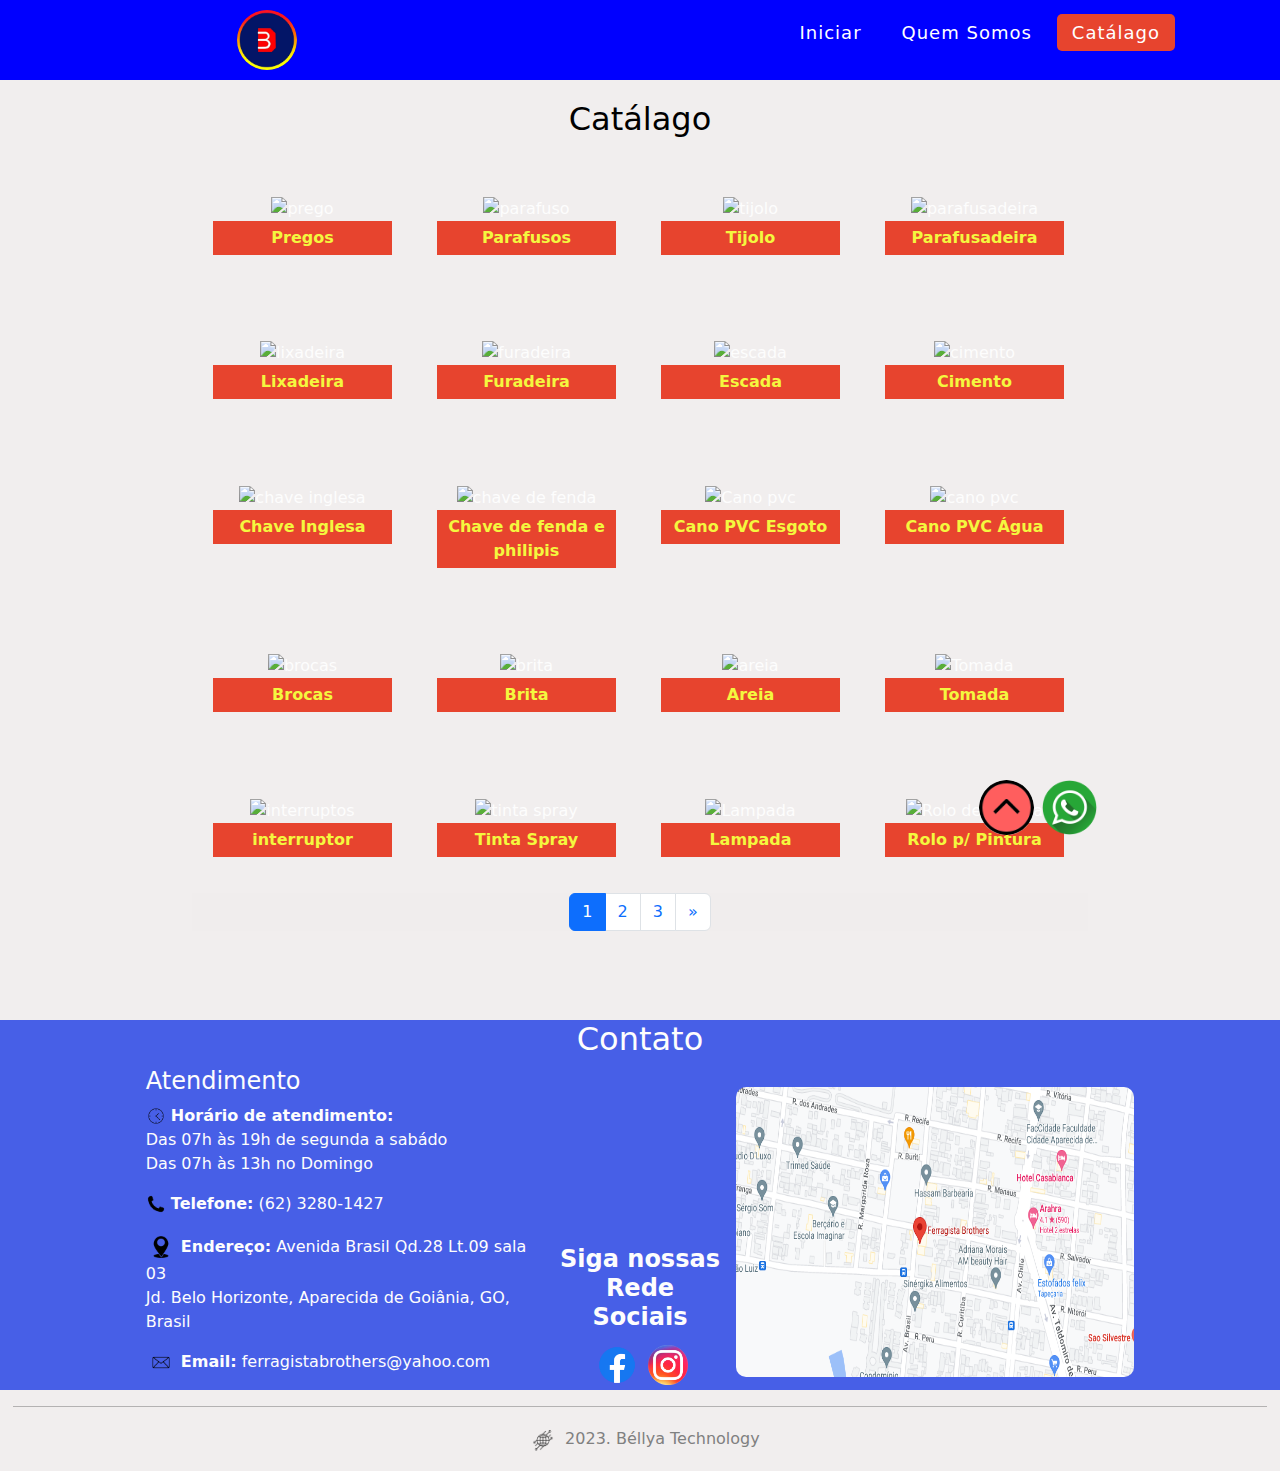
==== catalago.html @ a5f3ad1f "Add files via upload" ====
<!DOCTYPE html>
<html lang="pt-br">
<head>
    <meta charset="UTF-8">
    <meta http-equiv="X-UA-Compatible" content="IE=edge">
    <meta name="viewport" content="width=device-width, initial-scale=1.0">
    <title>Catálago</title>
    <link rel="stylesheet" href="style.css">
    <link rel="stylesheet" href="BarraNavegacao.css" >
    <link href="Bootstrap.css" rel="stylesheet" >
    <script src="Bootstrap.js"></script>
        
</head>
<!--imagem logo inicial e inicio do menu-->
<nav class="fixed-top">
  <div class="Logo"><a href="index.html"><img src="logo1.jpg" alt="logomarca" style = "width:60px; height:60px; border-radius:180%;"></a></div>
    <div class="menu-btn">
      <i onclick="menuShow()"><img src="barras.png" width="40px" height="40px"></i> <!--detalhe do botão menu em formato sanduiche-->
  </div>

  <ul>
      <li> <a href="index.html" >Iniciar</a></li>
      <li> <a href="QuemSomos.html" >Quem Somos</a></li>
      <li> <a href="catalago.html" class="active" >Catálago</a></li>
      
  </ul>
</nav>
<!--fim do menu-->
<body class="body">
    <h2 style="color: black;">Catálago</h2>

   <section class="produtos" >
    <section class="produto">
      <img src="imgcatalago/prego.jpeg" alt="prego" width="100%">
      <p>Pregos</p>
    </section>
    <section class="produto">
      <img src="imgcatalago/tipos-de-parafusos.jpg" alt="parafuso" width="100%" >
      <p>Parafusos</p>
    </section>
    <section class="produto">
      <img src="imgcatalago/tijolo.jpg" alt="tijolo" width="100%">
      <p>Tijolo</p>
    </section>
    <section class="produto">
      <img src="imgcatalago/parafusadeira.jpg" alt="parafusadeira" width="100%">
      <p>Parafusadeira</p>
    </section>
    <section class="produto">
      <img src="imgcatalago/lixadeira.jpg" alt="lixadeira" width="100%">
      <p>Lixadeira</p>
    </section>
    <section class="produto">
      <img src="imgcatalago/furadeira.jpg" alt="furadeira" width="100%">
      <p>Furadeira</p>
    </section>
    <section class="produto">
      <img src="imgcatalago/escada.jpg" alt="escada" width="100%">
      <p>Escada</p>
    </section>
    <section class="produto">
      <img src="imgcatalago/cimento.jpg" alt="cimento" width="100%">
      <p>Cimento</p>
    </section>
    <section class="produto">
      <img src="imgcatalago/chave ingles.jpg" alt="chave inglesa" width="100%">
      <p>Chave Inglesa</p>
    </section>
    <section class="produto">
      <img src="imgcatalago/chave fenda e philipis.jpg" alt="chave de fenda" width="100%">
      <p>Chave de fenda e philipis</p>
    </section>
    <section class="produto">
      <img src="imgcatalago/cano pvc esgoto.jpg" alt="Cano pvc" width="100%">
      <p>Cano PVC Esgoto</p>
    </section>
    <section class="produto">
      <img src="imgcatalago/cano pvc agua.jpg" alt="cano pvc" width="100%">
      <p>Cano PVC Água</p>
    </section>
    <section class="produto">
      <img src="imgcatalago/brocas.jpg" alt="brocas" width="100%">
      <p>Brocas</p>
    </section>
    <section class="produto">
      <img src="imgcatalago/brita.jpg" alt="brita" width="100%">
      <p>Brita</p>
    </section>
    <section class="produto">
      <img src="imgcatalago/areia.jpg" alt="areia" width="100%">
      <p>Areia</p>
    </section>
    <section class="produto">
      <img src="imgcatalago/tomada.jpg" alt="Tomada" width="100%">
      <p>Tomada</p>
    </section>
    <section class="produto">
      <img src="imgcatalago/interruptor.jpg" alt="interruptos" width="100%" >
      <p>interruptor</p>
    </section>
    <section class="produto">
      <img src="imgcatalago/tinta spray.jpg" alt="tinta spray" width="100%">
      <p>Tinta Spray</p>
    </section>
    <section class="produto">
      <img src="imgcatalago/lampada.jpg" alt="Lampada" width="100%">
      <p>Lampada</p>
    </section>
    <section class="produto">
      <img src="imgcatalago/rolo de pintar.jpg" alt="Rolo de Pintura" width="100%">
      <p>Rolo p/ Pintura</p>
    </section>
  </section>
    
   <!--inicio da paginação--> 
    <div class="pagina" aria-label="Page navigation example">
      <ul class="pagination">
        
        <li class="page-item active"><a class="page-link" href="#">1</a></li>
        <li class="page-item"><a class="page-link" href="catalago2.html">2</a></li>
        <li class="page-item"><a class="page-link" href="catalago3.html">3</a></li>
        <li class="page-item">
          <a class="page-link" href="catalago2.html" aria-label="Next">
            <span aria-hidden="true">&raquo;</span>
            <span class="sr-only">Next</span>
          </a>
        </li>
      </ul>
    </div>
  </section>
<!--fim da paginação-->

                <!--inicio da caixa de contato-->   
                <div class="contato row estilo">
                  <div id="contato">
                      <h2>Contato</h2>
                  </div>
                  <div class="col-sm-4 col-md-5" style="font-size:100%">
                      <h4 style="text-align:left">Atendimento</h4>
                      <p style="text-align:left" ><img src="relogio.png" alt="" width="20px"> <b>Horário de atendimento:</b> <br> Das 07h às 19h de segunda a sabádo <br>Das 07h às 13h no Domingo </p>
                      <p style="text-align:left" ><img src="telefone.png" alt="" width="20px"> <b>Telefone:</b> (62) 3280-1427</p>
                      <p style="text-align:left" ><img src="localização.png" alt="" width="30px"> <b>Endereço:</b> Avenida Brasil Qd.28 Lt.09 sala 03 <br> Jd. Belo Horizonte, Aparecida de Goiânia, GO, Brasil</p>
                      <p style="text-align:left"><img src="carta.png" alt="" width="30px"> <b>Email:</b> ferragistabrothers@yahoo.com</p>
                  </div>
                    <!--inicio da caixa de rede social e imagem e link-->
                  <div style="align-self:flex-end; padding:0%" class="col-sm-2 col-md-2 ">  
                    <h4><b>Siga nossas Rede Sociais</b></h4>
                    <a href="https://www.facebook.com/profile.php?id=100063855491737&sk=about" target="_blank" rel="external"><img src="facebook.png" alt="facebook" style="width: 50px; height:50px"></a>
                    <a href="https://www.instagram.com/ferragistabrothers/" target="_blank" rel="external"><img src="instagram.png" alt="instagram" style="width: 40px; height:40px"></a>
                  </div>
                  <!--imagem  e link de rede social e fim da caixa de rede social-->
                  <div class="col-sm-6 col-md-5" >
                      <a href="https://www.google.com/maps/place/Ferragista+Brothers/@-16.8269873,-49.252229,17z/data=!3m1!4b1!4m5!3m4!1s0x935efdcfebc85a31:0x5bd6cda7e1b8d98a!8m2!3d-16.8269796!4d-49.2501043"
                      target="_blank" rel="external"><img src="localizaçãoloja.PNG" alt="localização" style="width:100%; height:90%; margin-top:5%; margin-bottom:5%; border-radius:10px"></a>  
                  </div>
              </div>
              <!--fim da caixa de contato-->
</body>

<!--botão voltar ao topo-->
<div>
  <a class="rodape" href="#">
    <img src="seta.png" alt="imagemvoltaaotopo" style="width: 55px; height:55px; border-radius: 50%; margin-left:-210%; margin-bottom:50%">
  </a>
</div>
<!--fim do botão voltar ao topo-->

<!--inicio botão whatsapp-->
<div>
  <a class="rodapezap" href="https://wa.me/message/LYAJ6RC6ULORG1" target="_blank" rel="external">
    <img src="whatsapp.png" alt="whatsapp" style="width: 55px; height:55px; border-radius: 50%;">
  </a>
</div>
<!--fim do botão whatsapp-->

<!--início do rodape da marca-->
<hr style="color:black; margin-right:-20%; margin-left:-20%;"> 
<div style="color:gray;">
  <p> <img src="logobellya.png" alt="" width="5%" height="5%">2023.  Béllya Technology</p>
</div>
<!--fim do radape da marca-->

<script src="javascript.js"></script>
</html>
---- style.css ----
@charset "UTF-8";
*{
    margin: 0;
    padding: 0;
    box-sizing: border-box;
}

html{
    scroll-behavior: smooth;
}
.body{
    background:rgba(240, 237, 237, 0.925);
    margin-top:100px;
    margin-left:15%;
    margin-right:15%;
    text-align:center;
    color: rgb(253, 253, 253);
            
}
.contato{
    margin-top: 10% !important;
    margin-left: -21.5% !important;
    margin-right: -21.5% !important;
    padding-left: 15% !important;
    padding-right: 15% !important;
}

.estilo{ /*identificação da classe div de estilo*/
    background-color:rgb(71, 95, 231); 
    border-radius:0px; /*raio da borda*/
    
}

.rodape {
    position:fixed;
    top: 85%;
    left: 80%;
    z-index: 1;

    width: 60px;
    height: 60px;
    right: 40px;
    margin: 15px;
    text-align:center;
    font-size: 30px;
}

.rodapezap {
    position:fixed;
    top: 85%;
    left: 80%;
    z-index: 1;

    width: 60px;
    height: 60px;
    right: 40px;
    margin: 15px;
    text-align: center;
    font-size: 30px;
}
.fa-whatsapp{

    margin-top: 16px;
 
}

nav{
    display: flex;
    height: 80px;
    width: 100%;
    background-color:blue;
    align-items: center;
    justify-content: space-between;
    padding: 0 100px 0 70px;
    flex-wrap: wrap; 
}

nav .Logo{
    color: white;
    font-size: 15px;
    font-weight: 600;
    margin-left: 15%;

}
nav ul{
    display: flex;
    flex-wrap: wrap;
    list-style: none;
}
nav ul li{
    margin: 0 5px;

}
nav ul li a{
    color: white;
    text-decoration: none; /*tirar o sublinhado*/
    font-size: 18px;
    font-weight: 500;
    padding: 8px 15px;
    border-radius: 5px;
    letter-spacing: 1px;
    transition: all 0.3s ease;
}
nav ul li a.active,
nav ul li a:hover{
    background: #e7442e;
}
nav .menu-btn i{
    color: aqua;
    cursor: pointer;
    display: none;
}
@media (max-width: 920px){
    nav .menu-btn i{
        display: block;
    }
    nav ul{
        position: fixed;
        top: 80px;
        left: -100%;
        background-color: rgba(5, 5, 5, 0.863);
        height: 100vh;
        display: block;
        transition: all 0.3s ease;
    }
    nav ul.open{
        left: 0;
    }
    nav ul li{
        font-size: 23px;
        text-align: left;
    }
    nav ul li a.active,
    nav ul li a:hover{
        background: none;
        color: #e7442e;
    }

    nav .Logo{
        
        margin-left: -20%;
    }
    .body{
    margin-left: 0%;
    margin-right: 0%;
    }

    .estilo{ /*identificação da classe div de estilo*/
        background-color:rgb(70, 94, 231); 
        border-radius:0px; /*raio da borda*/
        height: 100%;
        right: 100%;
        
                              
    }

    .valores{
        flex-wrap: wrap;
        width: 100%;
    }
   
    
    .produto{
        width: 40% !important; 
    }
    
    .departamento{
        flex-wrap:wrap;
                  
    }
    

    .pagina{
    background: rgba(240, 237, 237, 0.925);
    justify-content: center !important;
     
    }
   
    .contato{
        margin-top: 0%;
        margin-left: 0%;
        margin-right: 0%;
        padding-left: 20% !important;
        padding-right: 20% !important;
    }
    .logo{
        width: 90% !important;
    }

}

h1{ 
    color: rgb(254, 219, 67);
    text-align: center;
    
}


.produtos{
    display: flex; /*fica lado a lado*/
    flex-wrap:wrap;  /*envolver em outras linhas*/ 
    justify-content: space-around; /*distribuido ao redor */
    
    
}

.produto p{
    background-color: #e7442e;
    color: rgb(244, 247, 63);
    padding: 5px;
    font-weight: bold; /*letra em negrito*/
    
}

.produto{
    
    margin-bottom: 20px; /*margin inferior*/
    margin-right: 3px;
    margin-top: 50px;
    cursor: pointer; /*mudar o curso do mouse para uma mãozinha*/
    height: 20%;
    width: 20%;
}

.pagina{
    background: rgba(240, 237, 237, 0.925);
    justify-content: center !important;
 
}
.pagination{
    justify-content: center;
}

p{
    text-align: center;
    margin-top: 50px;

}
---- BarraNavegacao.css ----
/*!
 *  Font Awesome 4.6.3 by @davegandy - http://fontawesome.io - @fontawesome
 *  License - http://fontawesome.io/license (Font: SIL OFL 1.1, CSS: MIT License)
 */@font-face{font-family:'FontAwesome';src:url('../fonts/fontawesome-webfont.eot?v=4.6.3');src:url('../fonts/fontawesome-webfont.eot?#iefix&v=4.6.3') format('embedded-opentype'),url('../fonts/fontawesome-webfont.woff2?v=4.6.3') format('woff2'),url('../fonts/fontawesome-webfont.woff?v=4.6.3') format('woff'),url('../fonts/fontawesome-webfont.ttf?v=4.6.3') format('truetype'),url('../fonts/fontawesome-webfont.svg?v=4.6.3#fontawesomeregular') format('svg');font-weight:normal;font-style:normal}.fa{display:inline-block;font:normal normal normal 14px/1 FontAwesome;font-size:inherit;text-rendering:auto;-webkit-font-smoothing:antialiased;-moz-osx-font-smoothing:grayscale}.fa-lg{font-size:1.33333333em;line-height:.75em;vertical-align:-15%}.fa-2x{font-size:2em}.fa-3x{font-size:3em}.fa-4x{font-size:4em}.fa-5x{font-size:5em}.fa-fw{width:1.28571429em;text-align:center}.fa-ul{padding-left:0;margin-left:2.14285714em;list-style-type:none}.fa-ul>li{position:relative}.fa-li{position:absolute;left:-2.14285714em;width:2.14285714em;top:.14285714em;text-align:center}.fa-li.fa-lg{left:-1.85714286em}.fa-border{padding:.2em .25em .15em;border:solid .08em #eee;border-radius:.1em}.fa-pull-left{float:left}.fa-pull-right{float:right}.fa.fa-pull-left{margin-right:.3em}.fa.fa-pull-right{margin-left:.3em}.pull-right{float:right}.pull-left{float:left}.fa.pull-left{margin-right:.3em}.fa.pull-right{margin-left:.3em}.fa-spin{-webkit-animation:fa-spin 2s infinite linear;animation:fa-spin 2s infinite linear}.fa-pulse{-webkit-animation:fa-spin 1s infinite steps(8);animation:fa-spin 1s infinite steps(8)}@-webkit-keyframes fa-spin{0%{-webkit-transform:rotate(0deg);transform:rotate(0deg)}100%{-webkit-transform:rotate(359deg);transform:rotate(359deg)}}@keyframes fa-spin{0%{-webkit-transform:rotate(0deg);transform:rotate(0deg)}100%{-webkit-transform:rotate(359deg);transform:rotate(359deg)}}.fa-rotate-90{-ms-filter:"progid:DXImageTransform.Microsoft.BasicImage(rotation=1)";-webkit-transform:rotate(90deg);-ms-transform:rotate(90deg);transform:rotate(90deg)}.fa-rotate-180{-ms-filter:"progid:DXImageTransform.Microsoft.BasicImage(rotation=2)";-webkit-transform:rotate(180deg);-ms-transform:rotate(180deg);transform:rotate(180deg)}.fa-rotate-270{-ms-filter:"progid:DXImageTransform.Microsoft.BasicImage(rotation=3)";-webkit-transform:rotate(270deg);-ms-transform:rotate(270deg);transform:rotate(270deg)}.fa-flip-horizontal{-ms-filter:"progid:DXImageTransform.Microsoft.BasicImage(rotation=0, mirror=1)";-webkit-transform:scale(-1, 1);-ms-transform:scale(-1, 1);transform:scale(-1, 1)}.fa-flip-vertical{-ms-filter:"progid:DXImageTransform.Microsoft.BasicImage(rotation=2, mirror=1)";-webkit-transform:scale(1, -1);-ms-transform:scale(1, -1);transform:scale(1, -1)}:root .fa-rotate-90,:root .fa-rotate-180,:root .fa-rotate-270,:root .fa-flip-horizontal,:root .fa-flip-vertical{filter:none}.fa-stack{position:relative;display:inline-block;width:2em;height:2em;line-height:2em;vertical-align:middle}.fa-stack-1x,.fa-stack-2x{position:absolute;left:0;width:100%;text-align:center}.fa-stack-1x{line-height:inherit}.fa-stack-2x{font-size:2em}.fa-inverse{color:#fff}.fa-glass:before{content:"\f000"}.fa-music:before{content:"\f001"}.fa-search:before{content:"\f002"}.fa-envelope-o:before{content:"\f003"}.fa-heart:before{content:"\f004"}.fa-star:before{content:"\f005"}.fa-star-o:before{content:"\f006"}.fa-user:before{content:"\f007"}.fa-film:before{content:"\f008"}.fa-th-large:before{content:"\f009"}.fa-th:before{content:"\f00a"}.fa-th-list:before{content:"\f00b"}.fa-check:before{content:"\f00c"}.fa-remove:before,.fa-close:before,.fa-times:before{content:"\f00d"}.fa-search-plus:before{content:"\f00e"}.fa-search-minus:before{content:"\f010"}.fa-power-off:before{content:"\f011"}.fa-signal:before{content:"\f012"}.fa-gear:before,.fa-cog:before{content:"\f013"}.fa-trash-o:before{content:"\f014"}.fa-home:before{content:"\f015"}.fa-file-o:before{content:"\f016"}.fa-clock-o:before{content:"\f017"}.fa-road:before{content:"\f018"}.fa-download:before{content:"\f019"}.fa-arrow-circle-o-down:before{content:"\f01a"}.fa-arrow-circle-o-up:before{content:"\f01b"}.fa-inbox:before{content:"\f01c"}.fa-play-circle-o:before{content:"\f01d"}.fa-rotate-right:before,.fa-repeat:before{content:"\f01e"}.fa-refresh:before{content:"\f021"}.fa-list-alt:before{content:"\f022"}.fa-lock:before{content:"\f023"}.fa-flag:before{content:"\f024"}.fa-headphones:before{content:"\f025"}.fa-volume-off:before{content:"\f026"}.fa-volume-down:before{content:"\f027"}.fa-volume-up:before{content:"\f028"}.fa-qrcode:before{content:"\f029"}.fa-barcode:before{content:"\f02a"}.fa-tag:before{content:"\f02b"}.fa-tags:before{content:"\f02c"}.fa-book:before{content:"\f02d"}.fa-bookmark:before{content:"\f02e"}.fa-print:before{content:"\f02f"}.fa-camera:before{content:"\f030"}.fa-font:before{content:"\f031"}.fa-bold:before{content:"\f032"}.fa-italic:before{content:"\f033"}.fa-text-height:before{content:"\f034"}.fa-text-width:before{content:"\f035"}.fa-align-left:before{content:"\f036"}.fa-align-center:before{content:"\f037"}.fa-align-right:before{content:"\f038"}.fa-align-justify:before{content:"\f039"}.fa-list:before{content:"\f03a"}.fa-dedent:before,.fa-outdent:before{content:"\f03b"}.fa-indent:before{content:"\f03c"}.fa-video-camera:before{content:"\f03d"}.fa-photo:before,.fa-image:before,.fa-picture-o:before{content:"\f03e"}.fa-pencil:before{content:"\f040"}.fa-map-marker:before{content:"\f041"}.fa-adjust:before{content:"\f042"}.fa-tint:before{content:"\f043"}.fa-edit:before,.fa-pencil-square-o:before{content:"\f044"}.fa-share-square-o:before{content:"\f045"}.fa-check-square-o:before{content:"\f046"}.fa-arrows:before{content:"\f047"}.fa-step-backward:before{content:"\f048"}.fa-fast-backward:before{content:"\f049"}.fa-backward:before{content:"\f04a"}.fa-play:before{content:"\f04b"}.fa-pause:before{content:"\f04c"}.fa-stop:before{content:"\f04d"}.fa-forward:before{content:"\f04e"}.fa-fast-forward:before{content:"\f050"}.fa-step-forward:before{content:"\f051"}.fa-eject:before{content:"\f052"}.fa-chevron-left:before{content:"\f053"}.fa-chevron-right:before{content:"\f054"}.fa-plus-circle:before{content:"\f055"}.fa-minus-circle:before{content:"\f056"}.fa-times-circle:before{content:"\f057"}.fa-check-circle:before{content:"\f058"}.fa-question-circle:before{content:"\f059"}.fa-info-circle:before{content:"\f05a"}.fa-crosshairs:before{content:"\f05b"}.fa-times-circle-o:before{content:"\f05c"}.fa-check-circle-o:before{content:"\f05d"}.fa-ban:before{content:"\f05e"}.fa-arrow-left:before{content:"\f060"}.fa-arrow-right:before{content:"\f061"}.fa-arrow-up:before{content:"\f062"}.fa-arrow-down:before{content:"\f063"}.fa-mail-forward:before,.fa-share:before{content:"\f064"}.fa-expand:before{content:"\f065"}.fa-compress:before{content:"\f066"}.fa-plus:before{content:"\f067"}.fa-minus:before{content:"\f068"}.fa-asterisk:before{content:"\f069"}.fa-exclamation-circle:before{content:"\f06a"}.fa-gift:before{content:"\f06b"}.fa-leaf:before{content:"\f06c"}.fa-fire:before{content:"\f06d"}.fa-eye:before{content:"\f06e"}.fa-eye-slash:before{content:"\f070"}.fa-warning:before,.fa-exclamation-triangle:before{content:"\f071"}.fa-plane:before{content:"\f072"}.fa-calendar:before{content:"\f073"}.fa-random:before{content:"\f074"}.fa-comment:before{content:"\f075"}.fa-magnet:before{content:"\f076"}.fa-chevron-up:before{content:"\f077"}.fa-chevron-down:before{content:"\f078"}.fa-retweet:before{content:"\f079"}.fa-shopping-cart:before{content:"\f07a"}.fa-folder:before{content:"\f07b"}.fa-folder-open:before{content:"\f07c"}.fa-arrows-v:before{content:"\f07d"}.fa-arrows-h:before{content:"\f07e"}.fa-bar-chart-o:before,.fa-bar-chart:before{content:"\f080"}.fa-twitter-square:before{content:"\f081"}.fa-facebook-square:before{content:"\f082"}.fa-camera-retro:before{content:"\f083"}.fa-key:before{content:"\f084"}.fa-gears:before,.fa-cogs:before{content:"\f085"}.fa-comments:before{content:"\f086"}.fa-thumbs-o-up:before{content:"\f087"}.fa-thumbs-o-down:before{content:"\f088"}.fa-star-half:before{content:"\f089"}.fa-heart-o:before{content:"\f08a"}.fa-sign-out:before{content:"\f08b"}.fa-linkedin-square:before{content:"\f08c"}.fa-thumb-tack:before{content:"\f08d"}.fa-external-link:before{content:"\f08e"}.fa-sign-in:before{content:"\f090"}.fa-trophy:before{content:"\f091"}.fa-github-square:before{content:"\f092"}.fa-upload:before{content:"\f093"}.fa-lemon-o:before{content:"\f094"}.fa-phone:before{content:"\f095"}.fa-square-o:before{content:"\f096"}.fa-bookmark-o:before{content:"\f097"}.fa-phone-square:before{content:"\f098"}.fa-twitter:before{content:"\f099"}.fa-facebook-f:before,.fa-facebook:before{content:"\f09a"}.fa-github:before{content:"\f09b"}.fa-unlock:before{content:"\f09c"}.fa-credit-card:before{content:"\f09d"}.fa-feed:before,.fa-rss:before{content:"\f09e"}.fa-hdd-o:before{content:"\f0a0"}.fa-bullhorn:before{content:"\f0a1"}.fa-bell:before{content:"\f0f3"}.fa-certificate:before{content:"\f0a3"}.fa-hand-o-right:before{content:"\f0a4"}.fa-hand-o-left:before{content:"\f0a5"}.fa-hand-o-up:before{content:"\f0a6"}.fa-hand-o-down:before{content:"\f0a7"}.fa-arrow-circle-left:before{content:"\f0a8"}.fa-arrow-circle-right:before{content:"\f0a9"}.fa-arrow-circle-up:before{content:"\f0aa"}.fa-arrow-circle-down:before{content:"\f0ab"}.fa-globe:before{content:"\f0ac"}.fa-wrench:before{content:"\f0ad"}.fa-tasks:before{content:"\f0ae"}.fa-filter:before{content:"\f0b0"}.fa-briefcase:before{content:"\f0b1"}.fa-arrows-alt:before{content:"\f0b2"}.fa-group:before,.fa-users:before{content:"\f0c0"}.fa-chain:before,.fa-link:before{content:"\f0c1"}.fa-cloud:before{content:"\f0c2"}.fa-flask:before{content:"\f0c3"}.fa-cut:before,.fa-scissors:before{content:"\f0c4"}.fa-copy:before,.fa-files-o:before{content:"\f0c5"}.fa-paperclip:before{content:"\f0c6"}.fa-save:before,.fa-floppy-o:before{content:"\f0c7"}.fa-square:before{content:"\f0c8"}.fa-navicon:before,.fa-reorder:before,.fa-bars:before{content:"\f0c9"}.fa-list-ul:before{content:"\f0ca"}.fa-list-ol:before{content:"\f0cb"}.fa-strikethrough:before{content:"\f0cc"}.fa-underline:before{content:"\f0cd"}.fa-table:before{content:"\f0ce"}.fa-magic:before{content:"\f0d0"}.fa-truck:before{content:"\f0d1"}.fa-pinterest:before{content:"\f0d2"}.fa-pinterest-square:before{content:"\f0d3"}.fa-google-plus-square:before{content:"\f0d4"}.fa-google-plus:before{content:"\f0d5"}.fa-money:before{content:"\f0d6"}.fa-caret-down:before{content:"\f0d7"}.fa-caret-up:before{content:"\f0d8"}.fa-caret-left:before{content:"\f0d9"}.fa-caret-right:before{content:"\f0da"}.fa-columns:before{content:"\f0db"}.fa-unsorted:before,.fa-sort:before{content:"\f0dc"}.fa-sort-down:before,.fa-sort-desc:before{content:"\f0dd"}.fa-sort-up:before,.fa-sort-asc:before{content:"\f0de"}.fa-envelope:before{content:"\f0e0"}.fa-linkedin:before{content:"\f0e1"}.fa-rotate-left:before,.fa-undo:before{content:"\f0e2"}.fa-legal:before,.fa-gavel:before{content:"\f0e3"}.fa-dashboard:before,.fa-tachometer:before{content:"\f0e4"}.fa-comment-o:before{content:"\f0e5"}.fa-comments-o:before{content:"\f0e6"}.fa-flash:before,.fa-bolt:before{content:"\f0e7"}.fa-sitemap:before{content:"\f0e8"}.fa-umbrella:before{content:"\f0e9"}.fa-paste:before,.fa-clipboard:before{content:"\f0ea"}.fa-lightbulb-o:before{content:"\f0eb"}.fa-exchange:before{content:"\f0ec"}.fa-cloud-download:before{content:"\f0ed"}.fa-cloud-upload:before{content:"\f0ee"}.fa-user-md:before{content:"\f0f0"}.fa-stethoscope:before{content:"\f0f1"}.fa-suitcase:before{content:"\f0f2"}.fa-bell-o:before{content:"\f0a2"}.fa-coffee:before{content:"\f0f4"}.fa-cutlery:before{content:"\f0f5"}.fa-file-text-o:before{content:"\f0f6"}.fa-building-o:before{content:"\f0f7"}.fa-hospital-o:before{content:"\f0f8"}.fa-ambulance:before{content:"\f0f9"}.fa-medkit:before{content:"\f0fa"}.fa-fighter-jet:before{content:"\f0fb"}.fa-beer:before{content:"\f0fc"}.fa-h-square:before{content:"\f0fd"}.fa-plus-square:before{content:"\f0fe"}.fa-angle-double-left:before{content:"\f100"}.fa-angle-double-right:before{content:"\f101"}.fa-angle-double-up:before{content:"\f102"}.fa-angle-double-down:before{content:"\f103"}.fa-angle-left:before{content:"\f104"}.fa-angle-right:before{content:"\f105"}.fa-angle-up:before{content:"\f106"}.fa-angle-down:before{content:"\f107"}.fa-desktop:before{content:"\f108"}.fa-laptop:before{content:"\f109"}.fa-tablet:before{content:"\f10a"}.fa-mobile-phone:before,.fa-mobile:before{content:"\f10b"}.fa-circle-o:before{content:"\f10c"}.fa-quote-left:before{content:"\f10d"}.fa-quote-right:before{content:"\f10e"}.fa-spinner:before{content:"\f110"}.fa-circle:before{content:"\f111"}.fa-mail-reply:before,.fa-reply:before{content:"\f112"}.fa-github-alt:before{content:"\f113"}.fa-folder-o:before{content:"\f114"}.fa-folder-open-o:before{content:"\f115"}.fa-smile-o:before{content:"\f118"}.fa-frown-o:before{content:"\f119"}.fa-meh-o:before{content:"\f11a"}.fa-gamepad:before{content:"\f11b"}.fa-keyboard-o:before{content:"\f11c"}.fa-flag-o:before{content:"\f11d"}.fa-flag-checkered:before{content:"\f11e"}.fa-terminal:before{content:"\f120"}.fa-code:before{content:"\f121"}.fa-mail-reply-all:before,.fa-reply-all:before{content:"\f122"}.fa-star-half-empty:before,.fa-star-half-full:before,.fa-star-half-o:before{content:"\f123"}.fa-location-arrow:before{content:"\f124"}.fa-crop:before{content:"\f125"}.fa-code-fork:before{content:"\f126"}.fa-unlink:before,.fa-chain-broken:before{content:"\f127"}.fa-question:before{content:"\f128"}.fa-info:before{content:"\f129"}.fa-exclamation:before{content:"\f12a"}.fa-superscript:before{content:"\f12b"}.fa-subscript:before{content:"\f12c"}.fa-eraser:before{content:"\f12d"}.fa-puzzle-piece:before{content:"\f12e"}.fa-microphone:before{content:"\f130"}.fa-microphone-slash:before{content:"\f131"}.fa-shield:before{content:"\f132"}.fa-calendar-o:before{content:"\f133"}.fa-fire-extinguisher:before{content:"\f134"}.fa-rocket:before{content:"\f135"}.fa-maxcdn:before{content:"\f136"}.fa-chevron-circle-left:before{content:"\f137"}.fa-chevron-circle-right:before{content:"\f138"}.fa-chevron-circle-up:before{content:"\f139"}.fa-chevron-circle-down:before{content:"\f13a"}.fa-html5:before{content:"\f13b"}.fa-css3:before{content:"\f13c"}.fa-anchor:before{content:"\f13d"}.fa-unlock-alt:before{content:"\f13e"}.fa-bullseye:before{content:"\f140"}.fa-ellipsis-h:before{content:"\f141"}.fa-ellipsis-v:before{content:"\f142"}.fa-rss-square:before{content:"\f143"}.fa-play-circle:before{content:"\f144"}.fa-ticket:before{content:"\f145"}.fa-minus-square:before{content:"\f146"}.fa-minus-square-o:before{content:"\f147"}.fa-level-up:before{content:"\f148"}.fa-level-down:before{content:"\f149"}.fa-check-square:before{content:"\f14a"}.fa-pencil-square:before{content:"\f14b"}.fa-external-link-square:before{content:"\f14c"}.fa-share-square:before{content:"\f14d"}.fa-compass:before{content:"\f14e"}.fa-toggle-down:before,.fa-caret-square-o-down:before{content:"\f150"}.fa-toggle-up:before,.fa-caret-square-o-up:before{content:"\f151"}.fa-toggle-right:before,.fa-caret-square-o-right:before{content:"\f152"}.fa-euro:before,.fa-eur:before{content:"\f153"}.fa-gbp:before{content:"\f154"}.fa-dollar:before,.fa-usd:before{content:"\f155"}.fa-rupee:before,.fa-inr:before{content:"\f156"}.fa-cny:before,.fa-rmb:before,.fa-yen:before,.fa-jpy:before{content:"\f157"}.fa-ruble:before,.fa-rouble:before,.fa-rub:before{content:"\f158"}.fa-won:before,.fa-krw:before{content:"\f159"}.fa-bitcoin:before,.fa-btc:before{content:"\f15a"}.fa-file:before{content:"\f15b"}.fa-file-text:before{content:"\f15c"}.fa-sort-alpha-asc:before{content:"\f15d"}.fa-sort-alpha-desc:before{content:"\f15e"}.fa-sort-amount-asc:before{content:"\f160"}.fa-sort-amount-desc:before{content:"\f161"}.fa-sort-numeric-asc:before{content:"\f162"}.fa-sort-numeric-desc:before{content:"\f163"}.fa-thumbs-up:before{content:"\f164"}.fa-thumbs-down:before{content:"\f165"}.fa-youtube-square:before{content:"\f166"}.fa-youtube:before{content:"\f167"}.fa-xing:before{content:"\f168"}.fa-xing-square:before{content:"\f169"}.fa-youtube-play:before{content:"\f16a"}.fa-dropbox:before{content:"\f16b"}.fa-stack-overflow:before{content:"\f16c"}.fa-instagram:before{content:"\f16d"}.fa-flickr:before{content:"\f16e"}.fa-adn:before{content:"\f170"}.fa-bitbucket:before{content:"\f171"}.fa-bitbucket-square:before{content:"\f172"}.fa-tumblr:before{content:"\f173"}.fa-tumblr-square:before{content:"\f174"}.fa-long-arrow-down:before{content:"\f175"}.fa-long-arrow-up:before{content:"\f176"}.fa-long-arrow-left:before{content:"\f177"}.fa-long-arrow-right:before{content:"\f178"}.fa-apple:before{content:"\f179"}.fa-windows:before{content:"\f17a"}.fa-android:before{content:"\f17b"}.fa-linux:before{content:"\f17c"}.fa-dribbble:before{content:"\f17d"}.fa-skype:before{content:"\f17e"}.fa-foursquare:before{content:"\f180"}.fa-trello:before{content:"\f181"}.fa-female:before{content:"\f182"}.fa-male:before{content:"\f183"}.fa-gittip:before,.fa-gratipay:before{content:"\f184"}.fa-sun-o:before{content:"\f185"}.fa-moon-o:before{content:"\f186"}.fa-archive:before{content:"\f187"}.fa-bug:before{content:"\f188"}.fa-vk:before{content:"\f189"}.fa-weibo:before{content:"\f18a"}.fa-renren:before{content:"\f18b"}.fa-pagelines:before{content:"\f18c"}.fa-stack-exchange:before{content:"\f18d"}.fa-arrow-circle-o-right:before{content:"\f18e"}.fa-arrow-circle-o-left:before{content:"\f190"}.fa-toggle-left:before,.fa-caret-square-o-left:before{content:"\f191"}.fa-dot-circle-o:before{content:"\f192"}.fa-wheelchair:before{content:"\f193"}.fa-vimeo-square:before{content:"\f194"}.fa-turkish-lira:before,.fa-try:before{content:"\f195"}.fa-plus-square-o:before{content:"\f196"}.fa-space-shuttle:before{content:"\f197"}.fa-slack:before{content:"\f198"}.fa-envelope-square:before{content:"\f199"}.fa-wordpress:before{content:"\f19a"}.fa-openid:before{content:"\f19b"}.fa-institution:before,.fa-bank:before,.fa-university:before{content:"\f19c"}.fa-mortar-board:before,.fa-graduation-cap:before{content:"\f19d"}.fa-yahoo:before{content:"\f19e"}.fa-google:before{content:"\f1a0"}.fa-reddit:before{content:"\f1a1"}.fa-reddit-square:before{content:"\f1a2"}.fa-stumbleupon-circle:before{content:"\f1a3"}.fa-stumbleupon:before{content:"\f1a4"}.fa-delicious:before{content:"\f1a5"}.fa-digg:before{content:"\f1a6"}.fa-pied-piper-pp:before{content:"\f1a7"}.fa-pied-piper-alt:before{content:"\f1a8"}.fa-drupal:before{content:"\f1a9"}.fa-joomla:before{content:"\f1aa"}.fa-language:before{content:"\f1ab"}.fa-fax:before{content:"\f1ac"}.fa-building:before{content:"\f1ad"}.fa-child:before{content:"\f1ae"}.fa-paw:before{content:"\f1b0"}.fa-spoon:before{content:"\f1b1"}.fa-cube:before{content:"\f1b2"}.fa-cubes:before{content:"\f1b3"}.fa-behance:before{content:"\f1b4"}.fa-behance-square:before{content:"\f1b5"}.fa-steam:before{content:"\f1b6"}.fa-steam-square:before{content:"\f1b7"}.fa-recycle:before{content:"\f1b8"}.fa-automobile:before,.fa-car:before{content:"\f1b9"}.fa-cab:before,.fa-taxi:before{content:"\f1ba"}.fa-tree:before{content:"\f1bb"}.fa-spotify:before{content:"\f1bc"}.fa-deviantart:before{content:"\f1bd"}.fa-soundcloud:before{content:"\f1be"}.fa-database:before{content:"\f1c0"}.fa-file-pdf-o:before{content:"\f1c1"}.fa-file-word-o:before{content:"\f1c2"}.fa-file-excel-o:before{content:"\f1c3"}.fa-file-powerpoint-o:before{content:"\f1c4"}.fa-file-photo-o:before,.fa-file-picture-o:before,.fa-file-image-o:before{content:"\f1c5"}.fa-file-zip-o:before,.fa-file-archive-o:before{content:"\f1c6"}.fa-file-sound-o:before,.fa-file-audio-o:before{content:"\f1c7"}.fa-file-movie-o:before,.fa-file-video-o:before{content:"\f1c8"}.fa-file-code-o:before{content:"\f1c9"}.fa-vine:before{content:"\f1ca"}.fa-codepen:before{content:"\f1cb"}.fa-jsfiddle:before{content:"\f1cc"}.fa-life-bouy:before,.fa-life-buoy:before,.fa-life-saver:before,.fa-support:before,.fa-life-ring:before{content:"\f1cd"}.fa-circle-o-notch:before{content:"\f1ce"}.fa-ra:before,.fa-resistance:before,.fa-rebel:before{content:"\f1d0"}.fa-ge:before,.fa-empire:before{content:"\f1d1"}.fa-git-square:before{content:"\f1d2"}.fa-git:before{content:"\f1d3"}.fa-y-combinator-square:before,.fa-yc-square:before,.fa-hacker-news:before{content:"\f1d4"}.fa-tencent-weibo:before{content:"\f1d5"}.fa-qq:before{content:"\f1d6"}.fa-wechat:before,.fa-weixin:before{content:"\f1d7"}.fa-send:before,.fa-paper-plane:before{content:"\f1d8"}.fa-send-o:before,.fa-paper-plane-o:before{content:"\f1d9"}.fa-history:before{content:"\f1da"}.fa-circle-thin:before{content:"\f1db"}.fa-header:before{content:"\f1dc"}.fa-paragraph:before{content:"\f1dd"}.fa-sliders:before{content:"\f1de"}.fa-share-alt:before{content:"\f1e0"}.fa-share-alt-square:before{content:"\f1e1"}.fa-bomb:before{content:"\f1e2"}.fa-soccer-ball-o:before,.fa-futbol-o:before{content:"\f1e3"}.fa-tty:before{content:"\f1e4"}.fa-binoculars:before{content:"\f1e5"}.fa-plug:before{content:"\f1e6"}.fa-slideshare:before{content:"\f1e7"}.fa-twitch:before{content:"\f1e8"}.fa-yelp:before{content:"\f1e9"}.fa-newspaper-o:before{content:"\f1ea"}.fa-wifi:before{content:"\f1eb"}.fa-calculator:before{content:"\f1ec"}.fa-paypal:before{content:"\f1ed"}.fa-google-wallet:before{content:"\f1ee"}.fa-cc-visa:before{content:"\f1f0"}.fa-cc-mastercard:before{content:"\f1f1"}.fa-cc-discover:before{content:"\f1f2"}.fa-cc-amex:before{content:"\f1f3"}.fa-cc-paypal:before{content:"\f1f4"}.fa-cc-stripe:before{content:"\f1f5"}.fa-bell-slash:before{content:"\f1f6"}.fa-bell-slash-o:before{content:"\f1f7"}.fa-trash:before{content:"\f1f8"}.fa-copyright:before{content:"\f1f9"}.fa-at:before{content:"\f1fa"}.fa-eyedropper:before{content:"\f1fb"}.fa-paint-brush:before{content:"\f1fc"}.fa-birthday-cake:before{content:"\f1fd"}.fa-area-chart:before{content:"\f1fe"}.fa-pie-chart:before{content:"\f200"}.fa-line-chart:before{content:"\f201"}.fa-lastfm:before{content:"\f202"}.fa-lastfm-square:before{content:"\f203"}.fa-toggle-off:before{content:"\f204"}.fa-toggle-on:before{content:"\f205"}.fa-bicycle:before{content:"\f206"}.fa-bus:before{content:"\f207"}.fa-ioxhost:before{content:"\f208"}.fa-angellist:before{content:"\f209"}.fa-cc:before{content:"\f20a"}.fa-shekel:before,.fa-sheqel:before,.fa-ils:before{content:"\f20b"}.fa-meanpath:before{content:"\f20c"}.fa-buysellads:before{content:"\f20d"}.fa-connectdevelop:before{content:"\f20e"}.fa-dashcube:before{content:"\f210"}.fa-forumbee:before{content:"\f211"}.fa-leanpub:before{content:"\f212"}.fa-sellsy:before{content:"\f213"}.fa-shirtsinbulk:before{content:"\f214"}.fa-simplybuilt:before{content:"\f215"}.fa-skyatlas:before{content:"\f216"}.fa-cart-plus:before{content:"\f217"}.fa-cart-arrow-down:before{content:"\f218"}.fa-diamond:before{content:"\f219"}.fa-ship:before{content:"\f21a"}.fa-user-secret:before{content:"\f21b"}.fa-motorcycle:before{content:"\f21c"}.fa-street-view:before{content:"\f21d"}.fa-heartbeat:before{content:"\f21e"}.fa-venus:before{content:"\f221"}.fa-mars:before{content:"\f222"}.fa-mercury:before{content:"\f223"}.fa-intersex:before,.fa-transgender:before{content:"\f224"}.fa-transgender-alt:before{content:"\f225"}.fa-venus-double:before{content:"\f226"}.fa-mars-double:before{content:"\f227"}.fa-venus-mars:before{content:"\f228"}.fa-mars-stroke:before{content:"\f229"}.fa-mars-stroke-v:before{content:"\f22a"}.fa-mars-stroke-h:before{content:"\f22b"}.fa-neuter:before{content:"\f22c"}.fa-genderless:before{content:"\f22d"}.fa-facebook-official:before{content:"\f230"}.fa-pinterest-p:before{content:"\f231"}.fa-whatsapp:before{content:"\f232"}.fa-server:before{content:"\f233"}.fa-user-plus:before{content:"\f234"}.fa-user-times:before{content:"\f235"}.fa-hotel:before,.fa-bed:before{content:"\f236"}.fa-viacoin:before{content:"\f237"}.fa-train:before{content:"\f238"}.fa-subway:before{content:"\f239"}.fa-medium:before{content:"\f23a"}.fa-yc:before,.fa-y-combinator:before{content:"\f23b"}.fa-optin-monster:before{content:"\f23c"}.fa-opencart:before{content:"\f23d"}.fa-expeditedssl:before{content:"\f23e"}.fa-battery-4:before,.fa-battery-full:before{content:"\f240"}.fa-battery-3:before,.fa-battery-three-quarters:before{content:"\f241"}.fa-battery-2:before,.fa-battery-half:before{content:"\f242"}.fa-battery-1:before,.fa-battery-quarter:before{content:"\f243"}.fa-battery-0:before,.fa-battery-empty:before{content:"\f244"}.fa-mouse-pointer:before{content:"\f245"}.fa-i-cursor:before{content:"\f246"}.fa-object-group:before{content:"\f247"}.fa-object-ungroup:before{content:"\f248"}.fa-sticky-note:before{content:"\f249"}.fa-sticky-note-o:before{content:"\f24a"}.fa-cc-jcb:before{content:"\f24b"}.fa-cc-diners-club:before{content:"\f24c"}.fa-clone:before{content:"\f24d"}.fa-balance-scale:before{content:"\f24e"}.fa-hourglass-o:before{content:"\f250"}.fa-hourglass-1:before,.fa-hourglass-start:before{content:"\f251"}.fa-hourglass-2:before,.fa-hourglass-half:before{content:"\f252"}.fa-hourglass-3:before,.fa-hourglass-end:before{content:"\f253"}.fa-hourglass:before{content:"\f254"}.fa-hand-grab-o:before,.fa-hand-rock-o:before{content:"\f255"}.fa-hand-stop-o:before,.fa-hand-paper-o:before{content:"\f256"}.fa-hand-scissors-o:before{content:"\f257"}.fa-hand-lizard-o:before{content:"\f258"}.fa-hand-spock-o:before{content:"\f259"}.fa-hand-pointer-o:before{content:"\f25a"}.fa-hand-peace-o:before{content:"\f25b"}.fa-trademark:before{content:"\f25c"}.fa-registered:before{content:"\f25d"}.fa-creative-commons:before{content:"\f25e"}.fa-gg:before{content:"\f260"}.fa-gg-circle:before{content:"\f261"}.fa-tripadvisor:before{content:"\f262"}.fa-odnoklassniki:before{content:"\f263"}.fa-odnoklassniki-square:before{content:"\f264"}.fa-get-pocket:before{content:"\f265"}.fa-wikipedia-w:before{content:"\f266"}.fa-safari:before{content:"\f267"}.fa-chrome:before{content:"\f268"}.fa-firefox:before{content:"\f269"}.fa-opera:before{content:"\f26a"}.fa-internet-explorer:before{content:"\f26b"}.fa-tv:before,.fa-television:before{content:"\f26c"}.fa-contao:before{content:"\f26d"}.fa-500px:before{content:"\f26e"}.fa-amazon:before{content:"\f270"}.fa-calendar-plus-o:before{content:"\f271"}.fa-calendar-minus-o:before{content:"\f272"}.fa-calendar-times-o:before{content:"\f273"}.fa-calendar-check-o:before{content:"\f274"}.fa-industry:before{content:"\f275"}.fa-map-pin:before{content:"\f276"}.fa-map-signs:before{content:"\f277"}.fa-map-o:before{content:"\f278"}.fa-map:before{content:"\f279"}.fa-commenting:before{content:"\f27a"}.fa-commenting-o:before{content:"\f27b"}.fa-houzz:before{content:"\f27c"}.fa-vimeo:before{content:"\f27d"}.fa-black-tie:before{content:"\f27e"}.fa-fonticons:before{content:"\f280"}.fa-reddit-alien:before{content:"\f281"}.fa-edge:before{content:"\f282"}.fa-credit-card-alt:before{content:"\f283"}.fa-codiepie:before{content:"\f284"}.fa-modx:before{content:"\f285"}.fa-fort-awesome:before{content:"\f286"}.fa-usb:before{content:"\f287"}.fa-product-hunt:before{content:"\f288"}.fa-mixcloud:before{content:"\f289"}.fa-scribd:before{content:"\f28a"}.fa-pause-circle:before{content:"\f28b"}.fa-pause-circle-o:before{content:"\f28c"}.fa-stop-circle:before{content:"\f28d"}.fa-stop-circle-o:before{content:"\f28e"}.fa-shopping-bag:before{content:"\f290"}.fa-shopping-basket:before{content:"\f291"}.fa-hashtag:before{content:"\f292"}.fa-bluetooth:before{content:"\f293"}.fa-bluetooth-b:before{content:"\f294"}.fa-percent:before{content:"\f295"}.fa-gitlab:before{content:"\f296"}.fa-wpbeginner:before{content:"\f297"}.fa-wpforms:before{content:"\f298"}.fa-envira:before{content:"\f299"}.fa-universal-access:before{content:"\f29a"}.fa-wheelchair-alt:before{content:"\f29b"}.fa-question-circle-o:before{content:"\f29c"}.fa-blind:before{content:"\f29d"}.fa-audio-description:before{content:"\f29e"}.fa-volume-control-phone:before{content:"\f2a0"}.fa-braille:before{content:"\f2a1"}.fa-assistive-listening-systems:before{content:"\f2a2"}.fa-asl-interpreting:before,.fa-american-sign-language-interpreting:before{content:"\f2a3"}.fa-deafness:before,.fa-hard-of-hearing:before,.fa-deaf:before{content:"\f2a4"}.fa-glide:before{content:"\f2a5"}.fa-glide-g:before{content:"\f2a6"}.fa-signing:before,.fa-sign-language:before{content:"\f2a7"}.fa-low-vision:before{content:"\f2a8"}.fa-viadeo:before{content:"\f2a9"}.fa-viadeo-square:before{content:"\f2aa"}.fa-snapchat:before{content:"\f2ab"}.fa-snapchat-ghost:before{content:"\f2ac"}.fa-snapchat-square:before{content:"\f2ad"}.fa-pied-piper:before{content:"\f2ae"}.fa-first-order:before{content:"\f2b0"}.fa-yoast:before{content:"\f2b1"}.fa-themeisle:before{content:"\f2b2"}.fa-google-plus-circle:before,.fa-google-plus-official:before{content:"\f2b3"}.fa-fa:before,.fa-font-awesome:before{content:"\f2b4"}.sr-only{position:absolute;width:1px;height:1px;padding:0;margin:-1px;overflow:hidden;clip:rect(0, 0, 0, 0);border:0}.sr-only-focusable:active,.sr-only-focusable:focus{position:static;width:auto;height:auto;margin:0;overflow:visible;clip:auto}
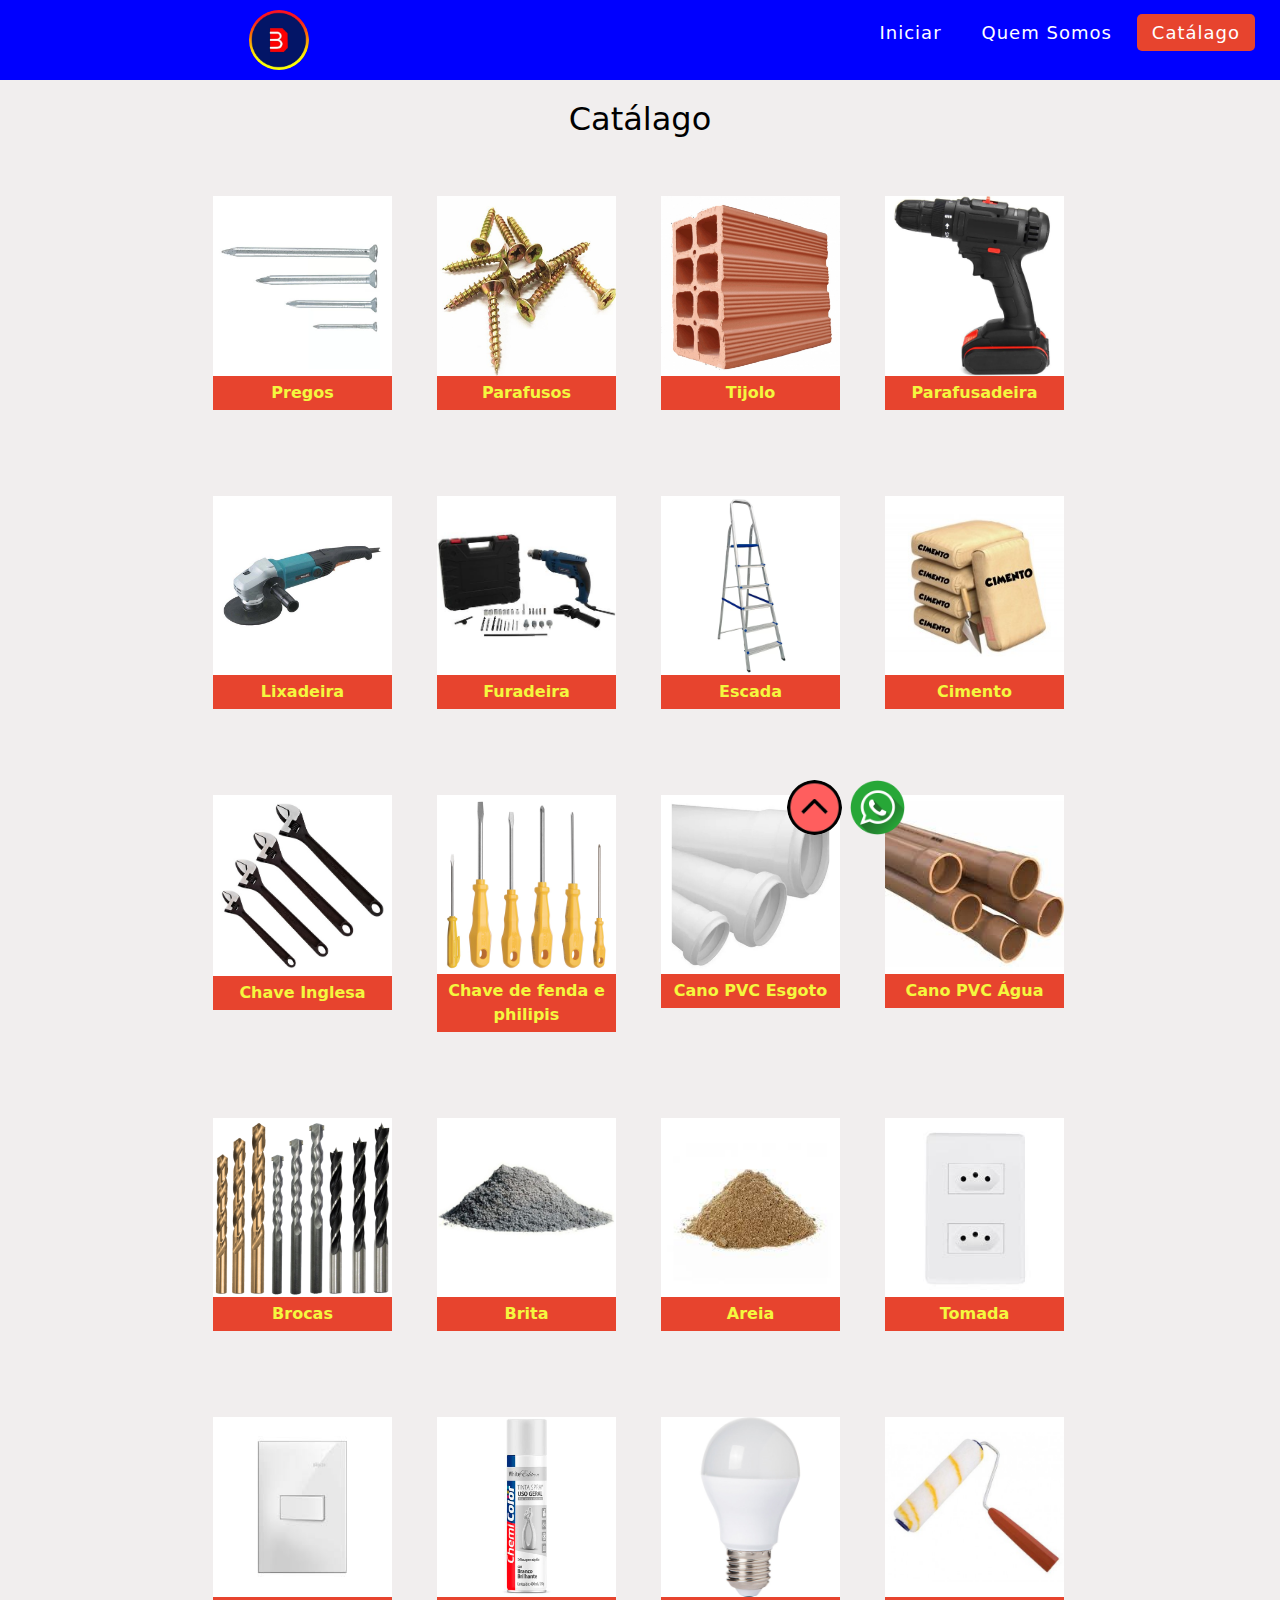
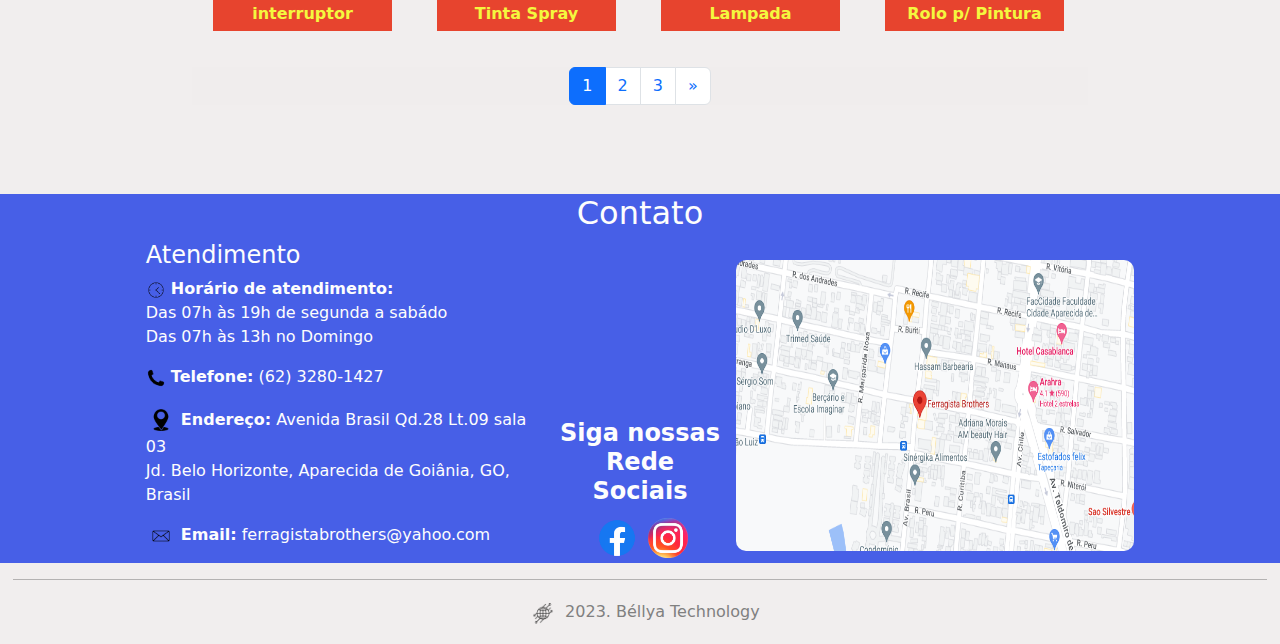
==== commit 3d3f4730: "Add files via upload" ====
--- a/catalago.html
+++ b/catalago.html
@@ -12,7 +12,7 @@
         
 </head>
 <!--imagem logo inicial e inicio do menu-->
-<nav class="fixed-top">
+<nav class="fixed-top"  style="position: absolute;">
   <div class="Logo"><a href="index.html"><img src="logo1.jpg" alt="logomarca" style = "width:60px; height:60px; border-radius:180%;"></a></div>
     <div class="menu-btn">
       <i onclick="menuShow()"><img src="barras.png" width="40px" height="40px"></i> <!--detalhe do botão menu em formato sanduiche-->
--- a/style.css
+++ b/style.css
@@ -34,7 +34,7 @@
 .rodape {
     position:fixed;
     top: 85%;
-    left: 80%;
+    left: 65%;
     z-index: 1;
 
     width: 60px;
@@ -48,7 +48,7 @@
 .rodapezap {
     position:fixed;
     top: 85%;
-    left: 80%;
+    left: 65%;
     z-index: 1;
 
     width: 60px;
@@ -71,7 +71,7 @@
     background-color:blue;
     align-items: center;
     justify-content: space-between;
-    padding: 0 100px 0 70px;
+    padding: 0 20px 0 70px;
     flex-wrap: wrap; 
 }
 
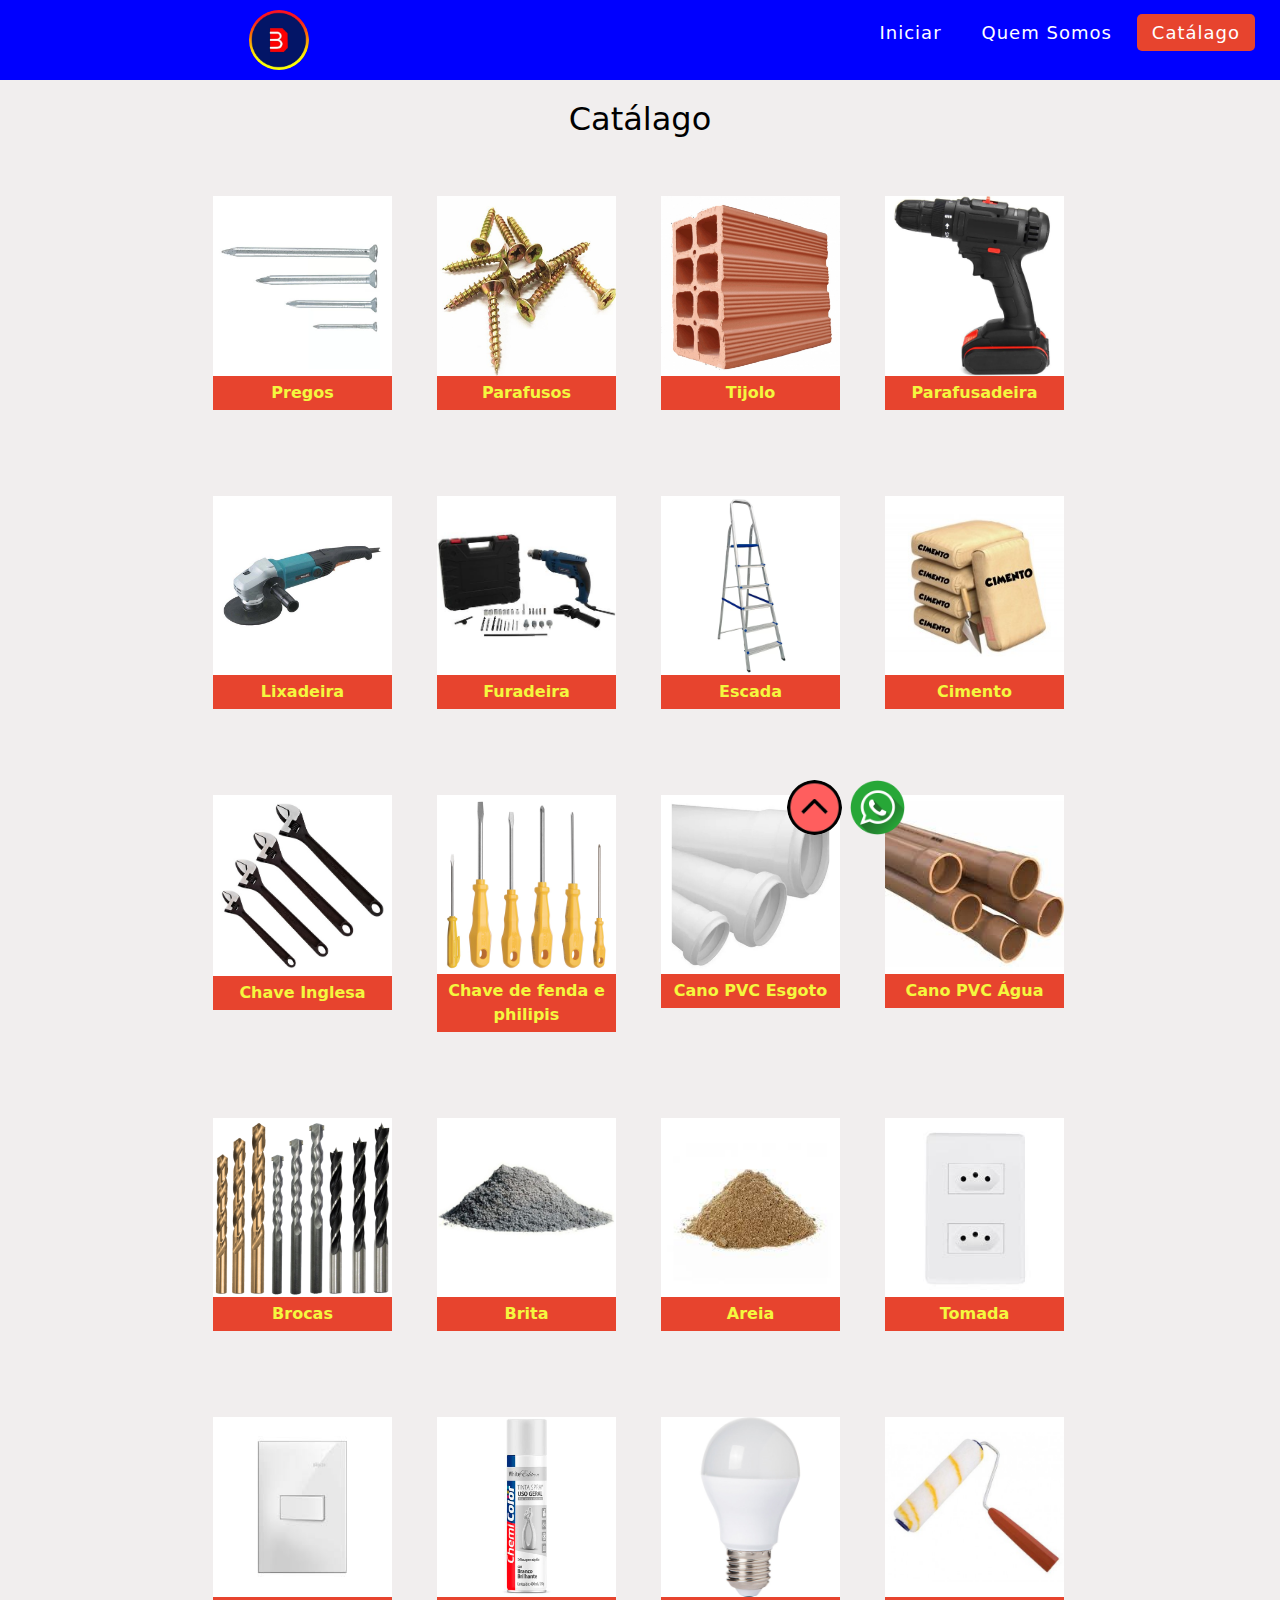
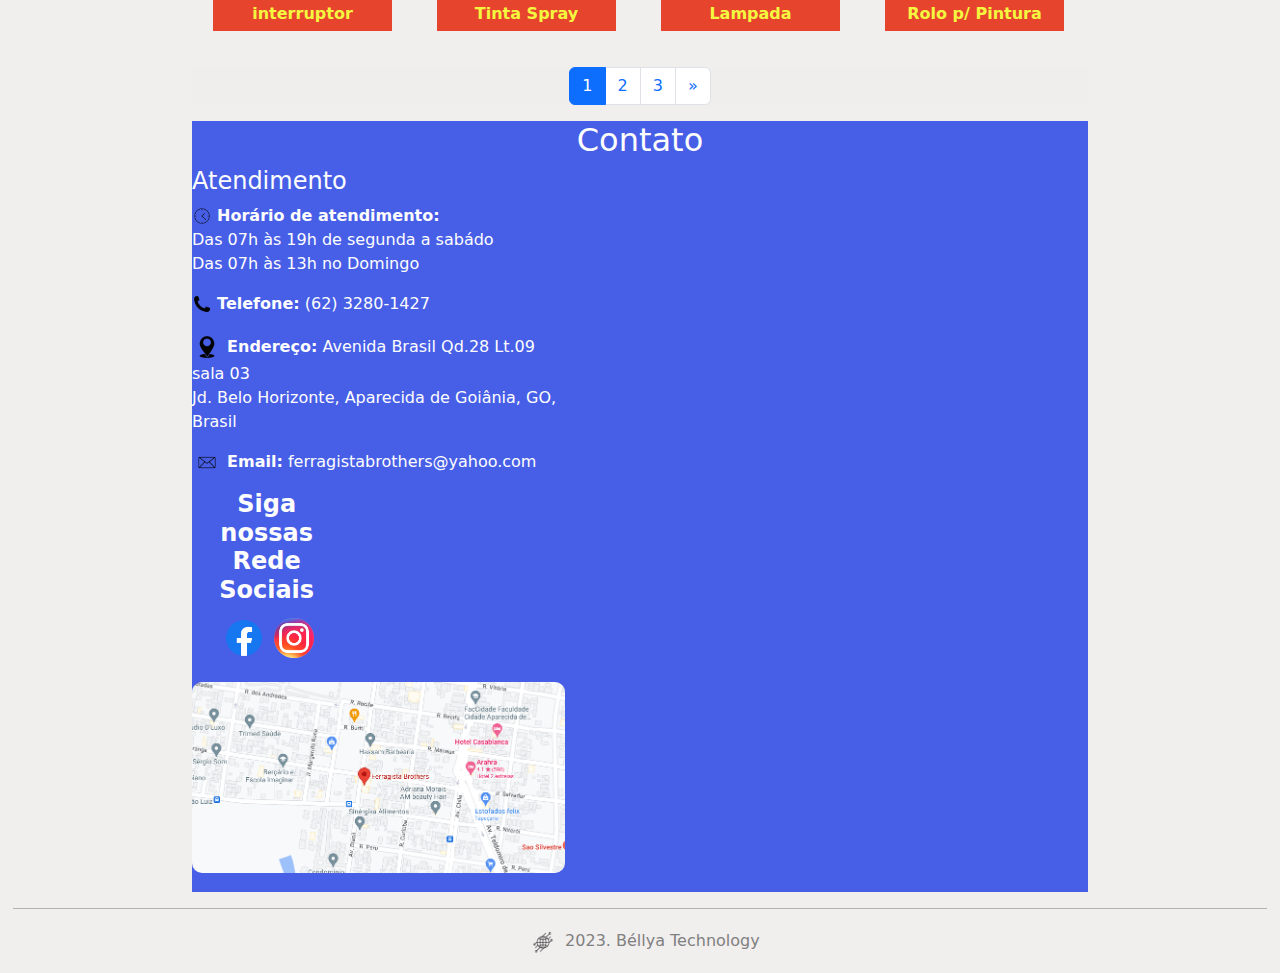
==== commit 1753979f: "Add files via upload" ====
--- a/catalago.html
+++ b/catalago.html
@@ -131,7 +131,7 @@
 <!--fim da paginação-->
 
                 <!--inicio da caixa de contato-->   
-                <div class="contato row estilo">
+                <div class="estilo">
                   <div id="contato">
                       <h2>Contato</h2>
                   </div>
--- a/style.css
+++ b/style.css
@@ -17,13 +17,7 @@
     color: rgb(253, 253, 253);
             
 }
-.contato{
-    margin-top: 10% !important;
-    margin-left: -21.5% !important;
-    margin-right: -21.5% !important;
-    padding-left: 15% !important;
-    padding-right: 15% !important;
-}
+
 
 .estilo{ /*identificação da classe div de estilo*/
     background-color:rgb(71, 95, 231); 
@@ -176,13 +170,7 @@
      
     }
    
-    .contato{
-        margin-top: 0%;
-        margin-left: 0%;
-        margin-right: 0%;
-        padding-left: 20% !important;
-        padding-right: 20% !important;
-    }
+    
     .logo{
         width: 90% !important;
     }
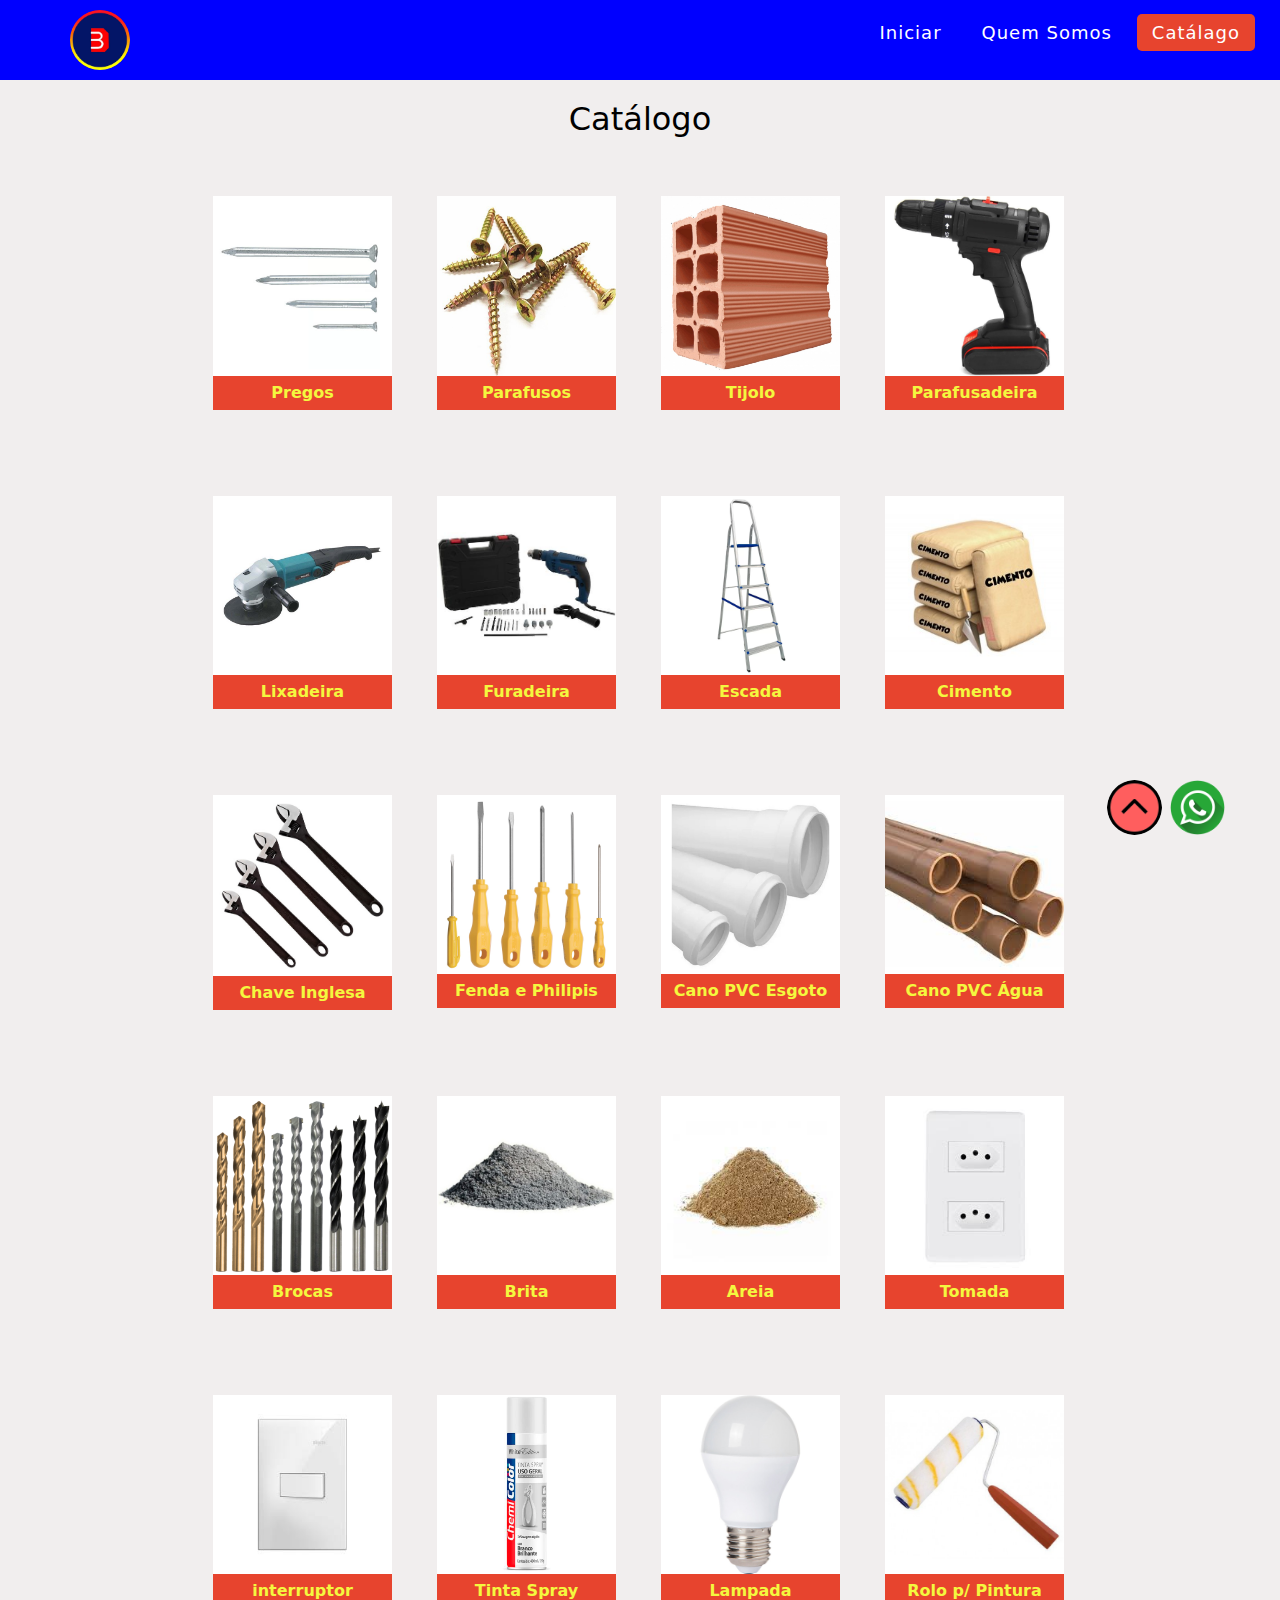
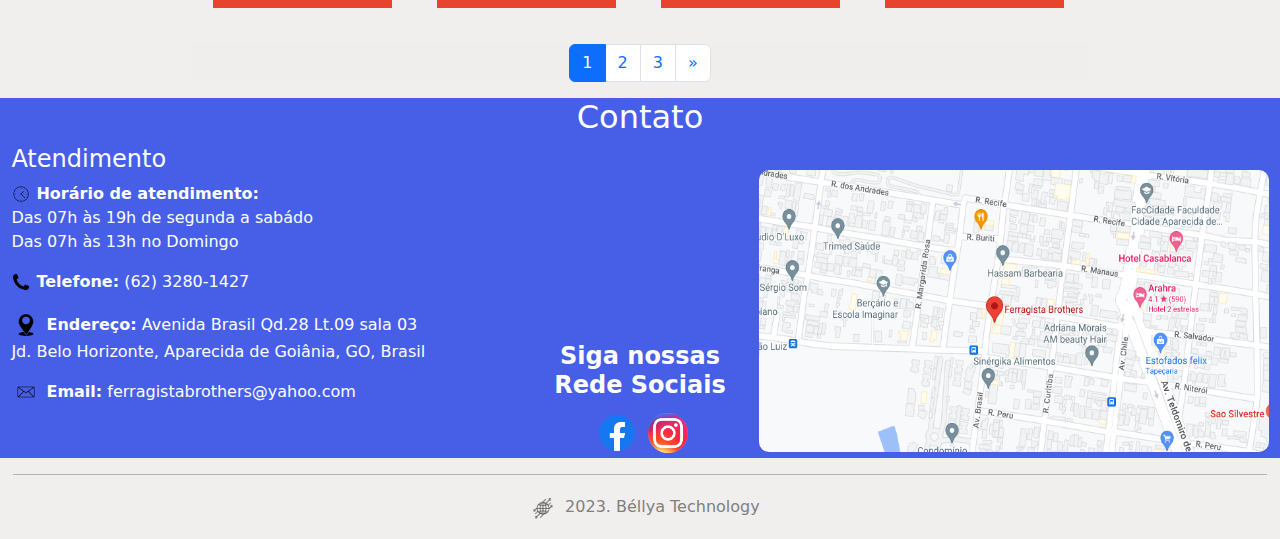
==== commit 44eeb1b0: "Add files via upload" ====
--- a/catalago.html
+++ b/catalago.html
@@ -27,7 +27,7 @@
 </nav>
 <!--fim do menu-->
 <body class="body">
-    <h2 style="color: black;">Catálago</h2>
+    <h2 style="color: black;">Catálogo</h2>
 
    <section class="produtos" >
     <section class="produto">
@@ -68,7 +68,7 @@
     </section>
     <section class="produto">
       <img src="imgcatalago/chave fenda e philipis.jpg" alt="chave de fenda" width="100%">
-      <p>Chave de fenda e philipis</p>
+      <p>Fenda e Philipis</p>
     </section>
     <section class="produto">
       <img src="imgcatalago/cano pvc esgoto.jpg" alt="Cano pvc" width="100%">
@@ -131,7 +131,7 @@
 <!--fim da paginação-->
 
                 <!--inicio da caixa de contato-->   
-                <div class="estilo">
+                <div class="contato row estilo">
                   <div id="contato">
                       <h2>Contato</h2>
                   </div>
@@ -174,7 +174,7 @@
 <!--fim do botão whatsapp-->
 
 <!--início do rodape da marca-->
-<hr style="color:black; margin-right:-20%; margin-left:-20%;"> 
+<hr class="marca"> 
 <div style="color:gray;">
   <p> <img src="logobellya.png" alt="" width="5%" height="5%">2023.  Béllya Technology</p>
 </div>
--- a/style.css
+++ b/style.css
@@ -24,11 +24,16 @@
     border-radius:0px; /*raio da borda*/
     
 }
+.contato{
+    margin-left: -21.5% !important;
+    margin-right: -21.5% !important;
+}
+
 
 .rodape {
     position:fixed;
     top: 85%;
-    left: 65%;
+    left: 90%;
     z-index: 1;
 
     width: 60px;
@@ -42,7 +47,7 @@
 .rodapezap {
     position:fixed;
     top: 85%;
-    left: 65%;
+    left: 90%;
     z-index: 1;
 
     width: 60px;
@@ -73,7 +78,6 @@
     color: white;
     font-size: 15px;
     font-weight: 600;
-    margin-left: 15%;
 
 }
 nav ul{
@@ -129,14 +133,23 @@
         background: none;
         color: #e7442e;
     }
-
+    .rodape{
+        left: 75%;
+    }
+    .rodapezap{
+        left: 75%;
+    }
+    .contato{
+        margin-left: 0% !important;
+        margin-right: 0% !important;
+    }
     nav .Logo{
         
         margin-left: -20%;
     }
     .body{
-    margin-left: 0%;
-    margin-right: 0%;
+    margin-left: 0% !important;
+    margin-right: 0% !important;
     }
 
     .estilo{ /*identificação da classe div de estilo*/
@@ -147,6 +160,11 @@
         
                               
     }
+    .marca{
+        color: black; 
+        margin-left:-20%;
+        margin-right: 0% !important;
+    }
 
     .valores{
         flex-wrap: wrap;
@@ -183,7 +201,11 @@
     
 }
 
-
+.marca{
+    color: black; 
+    margin-left: -20%;
+    margin-right: -20%;
+}
 .produtos{
     display: flex; /*fica lado a lado*/
     flex-wrap:wrap;  /*envolver em outras linhas*/ 
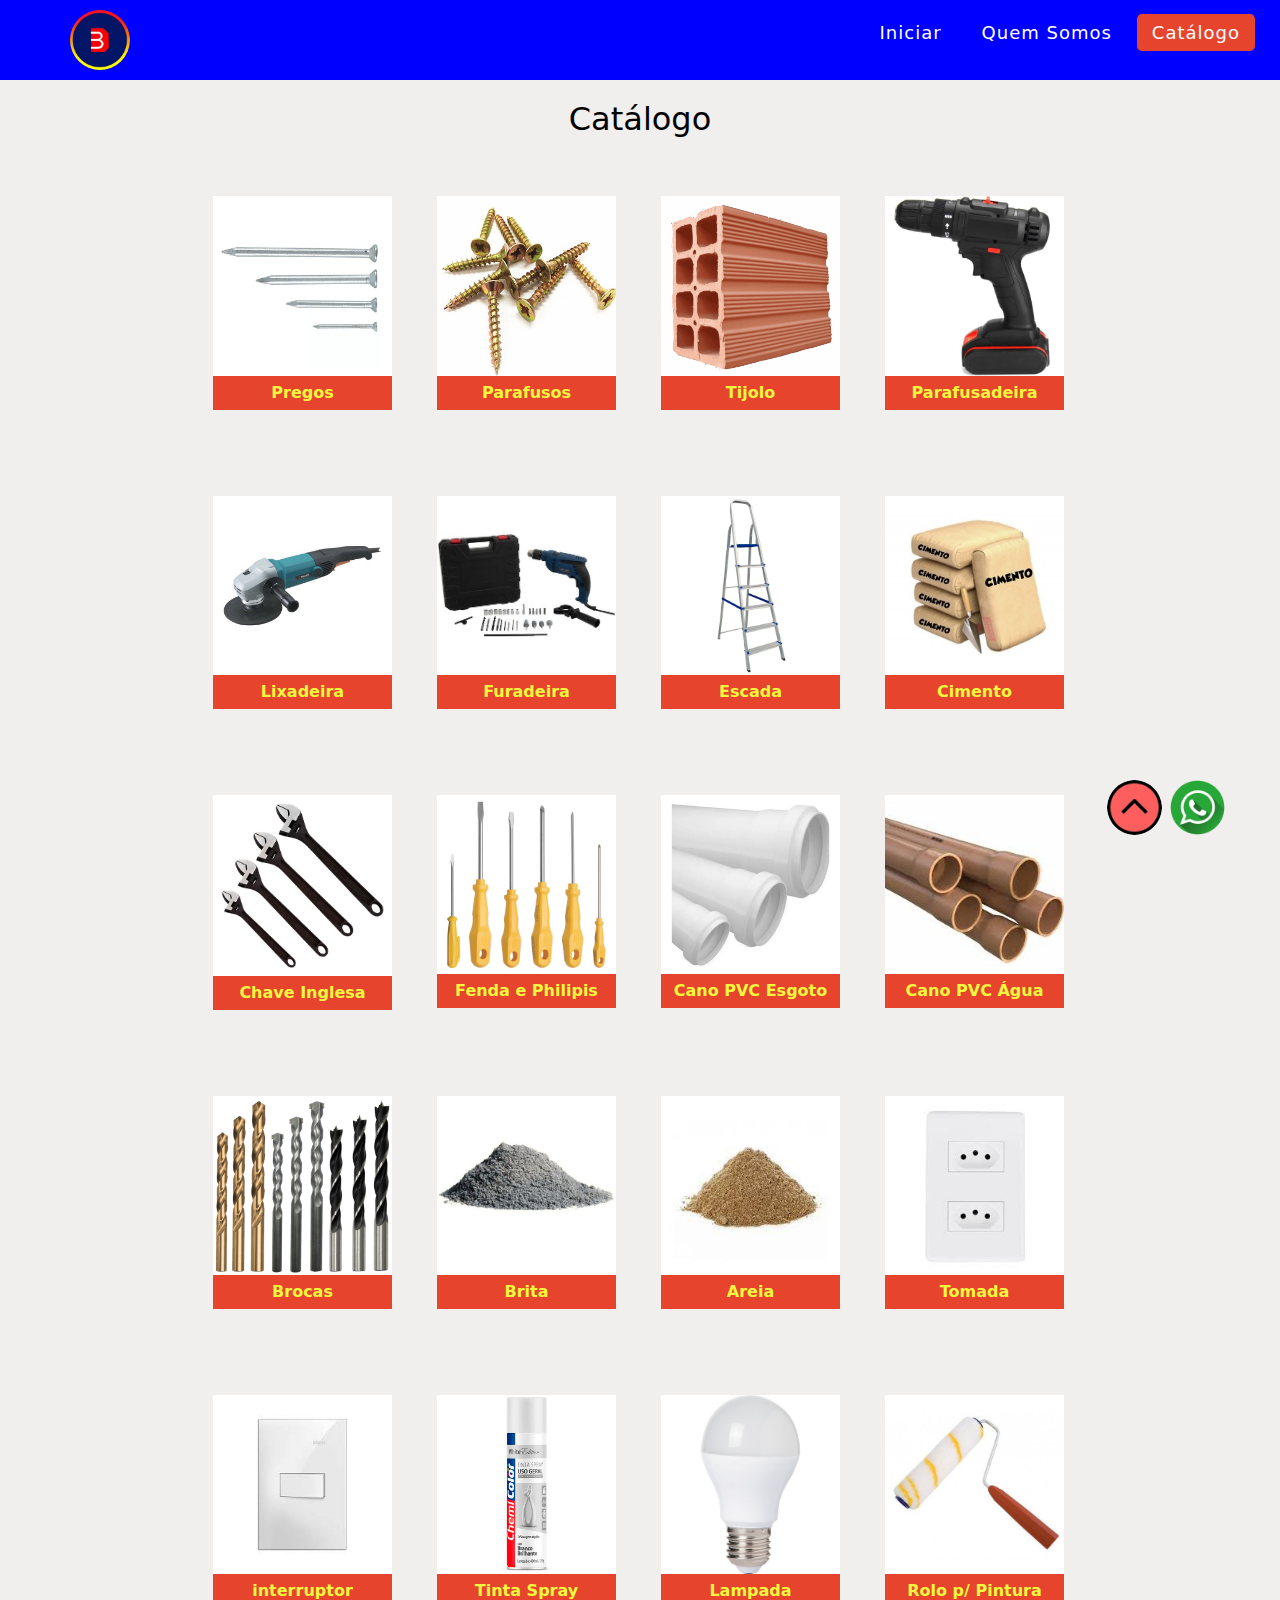
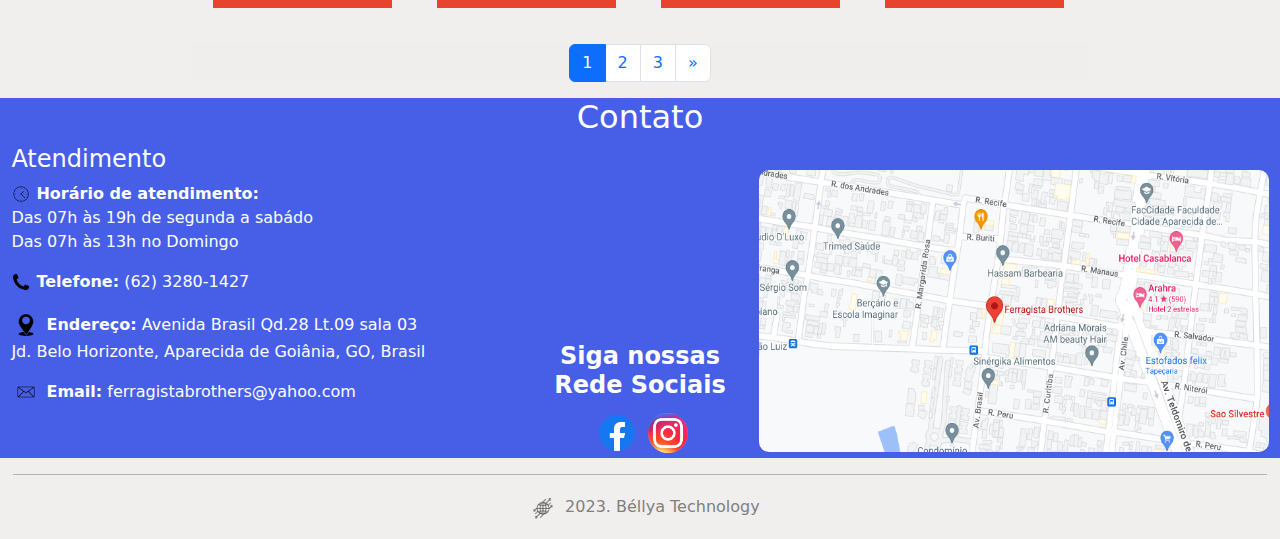
==== commit 3dc1fd22: "Add files via upload" ====
--- a/catalago.html
+++ b/catalago.html
@@ -21,7 +21,7 @@
   <ul>
       <li> <a href="index.html" >Iniciar</a></li>
       <li> <a href="QuemSomos.html" >Quem Somos</a></li>
-      <li> <a href="catalago.html" class="active" >Catálago</a></li>
+      <li> <a href="catalago.html" class="active" >Catálogo</a></li>
       
   </ul>
 </nav>
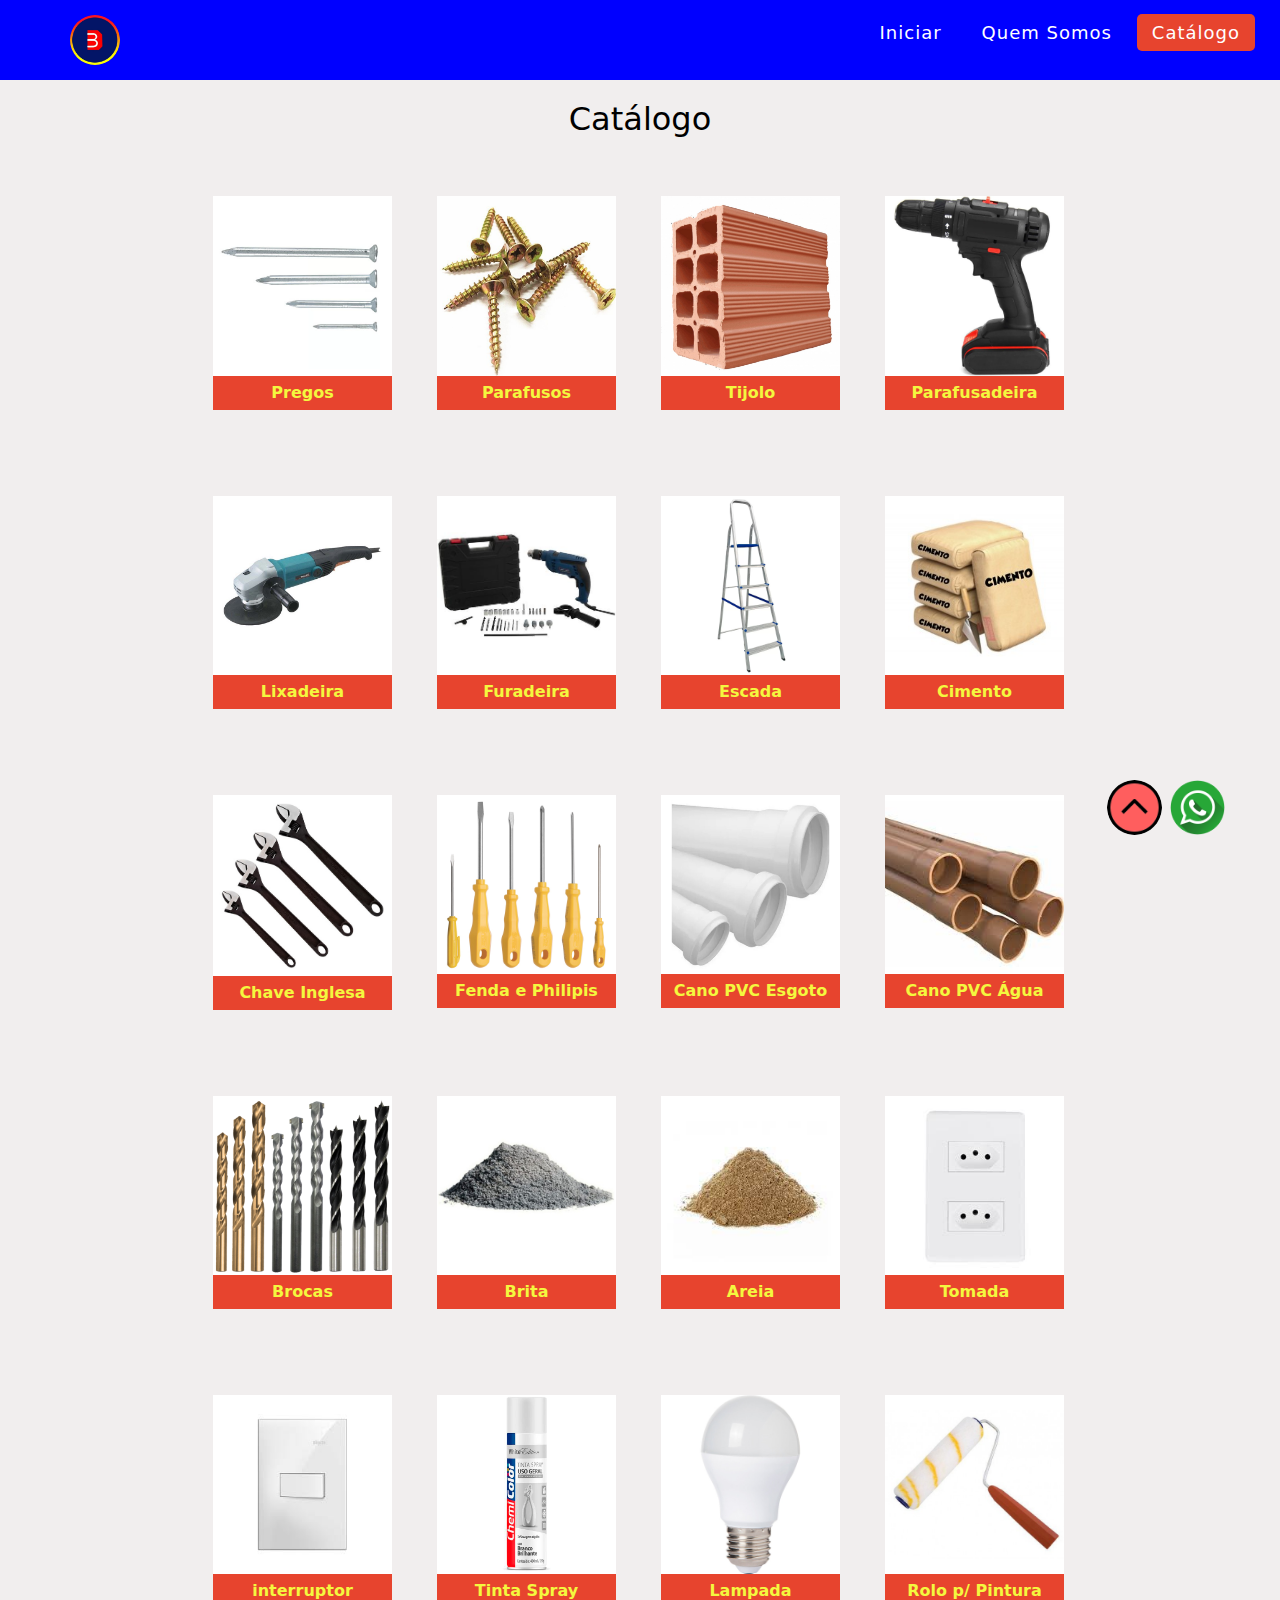
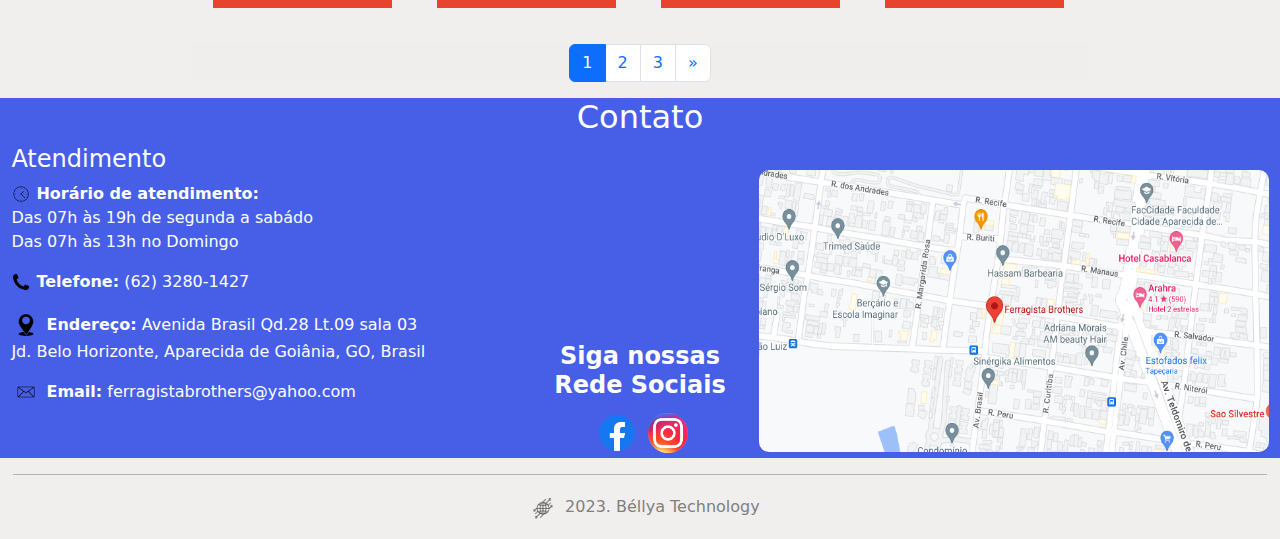
==== commit 4ed0d658: "Add files via upload" ====
--- a/catalago.html
+++ b/catalago.html
@@ -13,7 +13,7 @@
 </head>
 <!--imagem logo inicial e inicio do menu-->
 <nav class="fixed-top"  style="position: absolute;">
-  <div class="Logo"><a href="index.html"><img src="logo1.jpg" alt="logomarca" style = "width:60px; height:60px; border-radius:180%;"></a></div>
+  <div class="Logo"><a href="index.html"><img src="logo1.jpg" alt="logomarca" style = "width:50px; height:50px; border-radius:180%;"></a></div>
     <div class="menu-btn">
       <i onclick="menuShow()"><img src="barras.png" width="40px" height="40px"></i> <!--detalhe do botão menu em formato sanduiche-->
   </div>
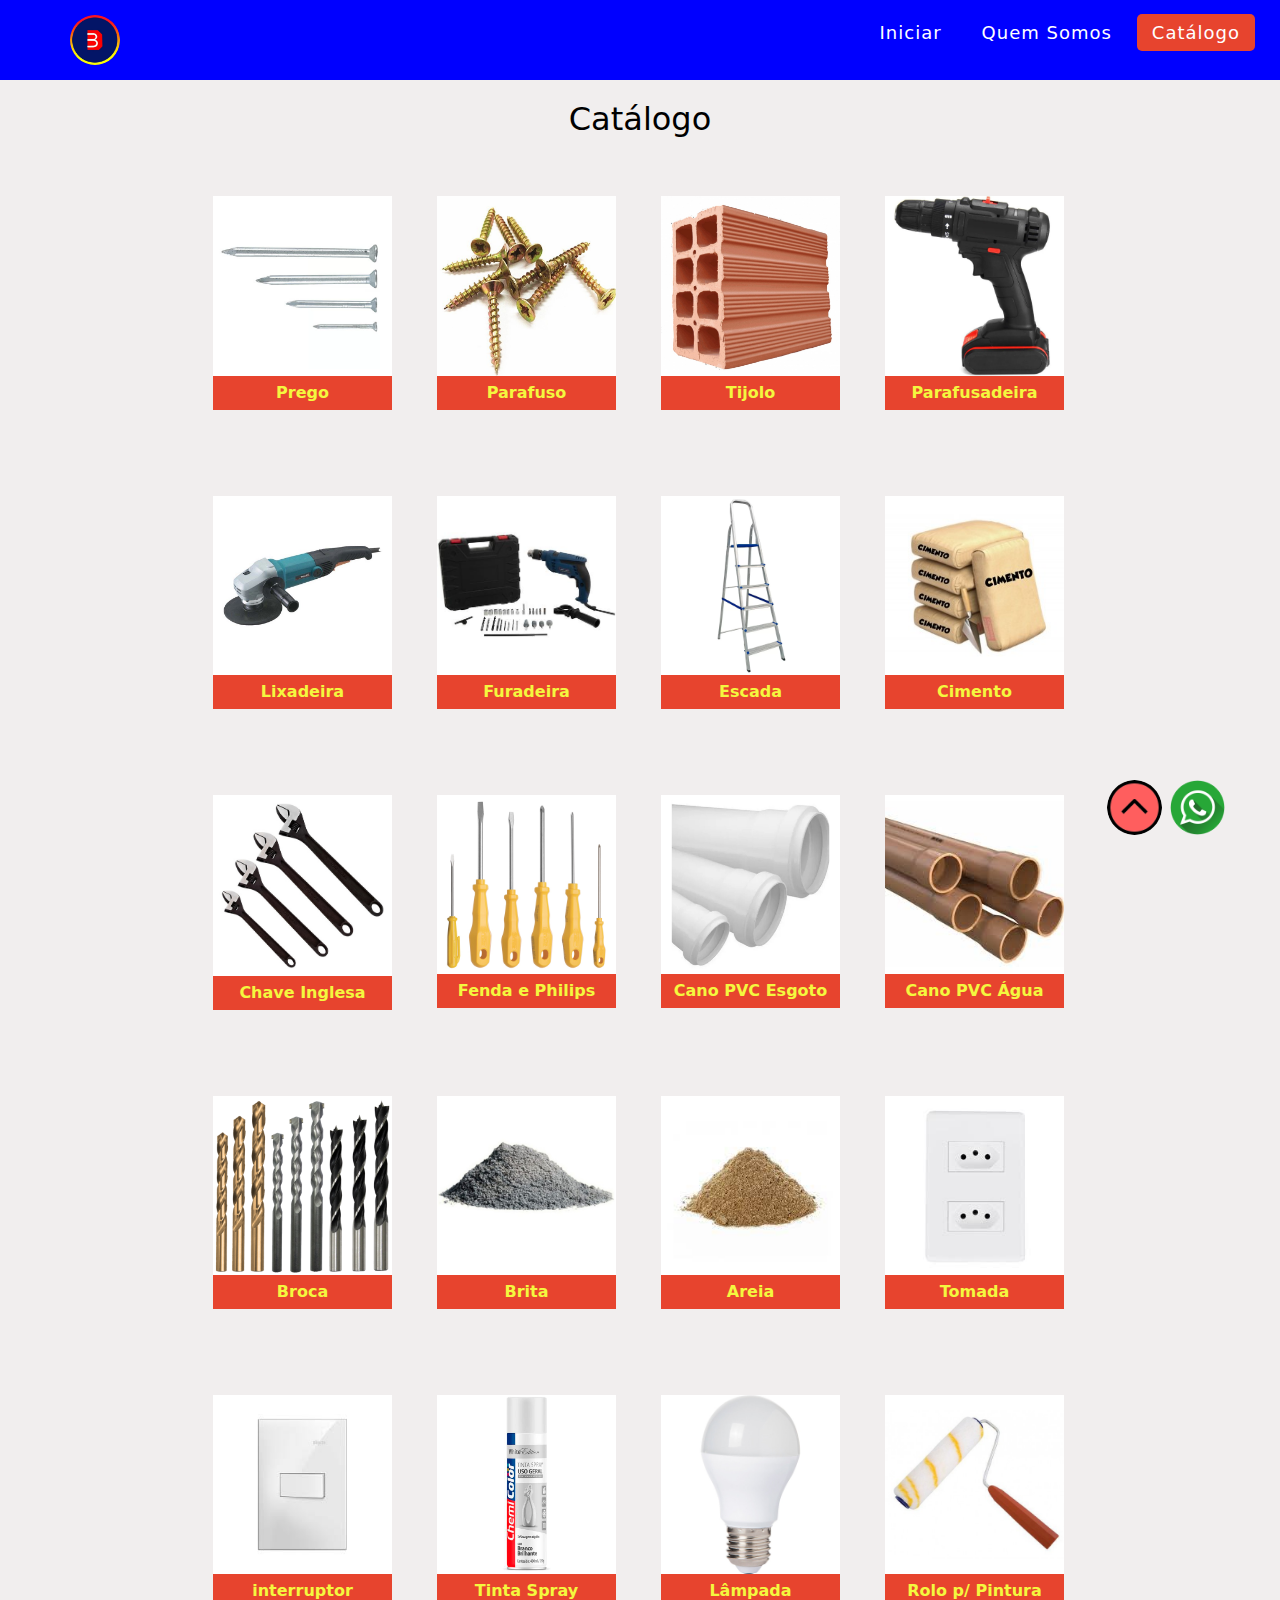
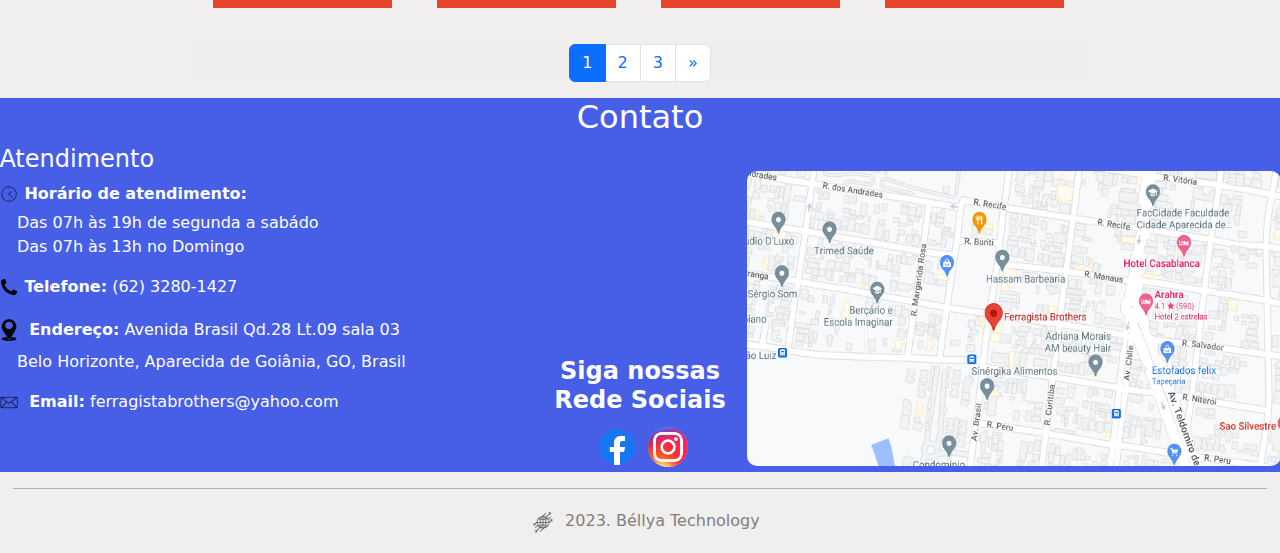
==== commit 928ad025: "Add files via upload" ====
--- a/catalago.html
+++ b/catalago.html
@@ -32,11 +32,11 @@
    <section class="produtos" >
     <section class="produto">
       <img src="imgcatalago/prego.jpeg" alt="prego" width="100%">
-      <p>Pregos</p>
+      <p>Prego</p>
     </section>
     <section class="produto">
       <img src="imgcatalago/tipos-de-parafusos.jpg" alt="parafuso" width="100%" >
-      <p>Parafusos</p>
+      <p>Parafuso</p>
     </section>
     <section class="produto">
       <img src="imgcatalago/tijolo.jpg" alt="tijolo" width="100%">
@@ -68,7 +68,7 @@
     </section>
     <section class="produto">
       <img src="imgcatalago/chave fenda e philipis.jpg" alt="chave de fenda" width="100%">
-      <p>Fenda e Philipis</p>
+      <p>Fenda e Philips</p>
     </section>
     <section class="produto">
       <img src="imgcatalago/cano pvc esgoto.jpg" alt="Cano pvc" width="100%">
@@ -80,7 +80,7 @@
     </section>
     <section class="produto">
       <img src="imgcatalago/brocas.jpg" alt="brocas" width="100%">
-      <p>Brocas</p>
+      <p>Broca</p>
     </section>
     <section class="produto">
       <img src="imgcatalago/brita.jpg" alt="brita" width="100%">
@@ -104,7 +104,7 @@
     </section>
     <section class="produto">
       <img src="imgcatalago/lampada.jpg" alt="Lampada" width="100%">
-      <p>Lampada</p>
+      <p>Lâmpada</p>
     </section>
     <section class="produto">
       <img src="imgcatalago/rolo de pintar.jpg" alt="Rolo de Pintura" width="100%">
@@ -136,11 +136,13 @@
                       <h2>Contato</h2>
                   </div>
                   <div class="col-sm-4 col-md-5" style="font-size:100%">
-                      <h4 style="text-align:left">Atendimento</h4>
-                      <p style="text-align:left" ><img src="relogio.png" alt="" width="20px"> <b>Horário de atendimento:</b> <br> Das 07h às 19h de segunda a sabádo <br>Das 07h às 13h no Domingo </p>
+                    <h4 style="text-align:left">Atendimento</h4>
+                      <p style="text-align:left" ><img src="relogio.png" alt="" width="20px"> <b>Horário de atendimento:</b></p> 
+                      <p class="end" >Das 07h às 19h de segunda a sabádo <br>Das 07h às 13h no Domingo </p>
                       <p style="text-align:left" ><img src="telefone.png" alt="" width="20px"> <b>Telefone:</b> (62) 3280-1427</p>
-                      <p style="text-align:left" ><img src="localização.png" alt="" width="30px"> <b>Endereço:</b> Avenida Brasil Qd.28 Lt.09 sala 03 <br> Jd. Belo Horizonte, Aparecida de Goiânia, GO, Brasil</p>
-                      <p style="text-align:left"><img src="carta.png" alt="" width="30px"> <b>Email:</b> ferragistabrothers@yahoo.com</p>
+                      <p class="ender" ><img src="localização.png" alt="" width="30px"> <b>Endereço:</b> Avenida Brasil Qd.28 Lt.09 sala 03 </p>
+                      <p class="end">Belo Horizonte, Aparecida de Goiânia, GO, Brasil</p>
+                      <p class="ender"><img src="carta.png" alt="" width="30px"> <b>Email:</b> ferragistabrothers@yahoo.com</p>
                   </div>
                     <!--inicio da caixa de rede social e imagem e link-->
                   <div style="align-self:flex-end; padding:0%" class="col-sm-2 col-md-2 ">  
--- a/style.css
+++ b/style.css
@@ -133,6 +133,10 @@
         background: none;
         color: #e7442e;
     }
+    .carouselslide{
+        margin-left:0% !important;
+        margin-right:0% !important;
+    }
     .rodape{
         left: 75%;
     }
@@ -151,7 +155,6 @@
     margin-left: 0% !important;
     margin-right: 0% !important;
     }
-
     .estilo{ /*identificação da classe div de estilo*/
         background-color:rgb(70, 94, 231); 
         border-radius:0px; /*raio da borda*/
@@ -160,39 +163,64 @@
         
                               
     }
+    .fachada{
+        margin-top: 1%;
+        width: 120%;
+        
+    }
     .marca{
         color: black; 
         margin-left:-20%;
         margin-right: 0% !important;
     }
-
     .valores{
         flex-wrap: wrap;
         width: 100%;
     }
-   
-    
     .produto{
         width: 40% !important; 
     }
-    
     .departamento{
         flex-wrap:wrap;
                   
     }
-    
-
     .pagina{
     background: rgba(240, 237, 237, 0.925);
     justify-content: center !important;
      
     }
-   
-    
     .logo{
         width: 90% !important;
     }
-
+    .end{
+        margin-left: 7% !important;
+    }
+    .ender{
+        margin-left: -2.1% !important;
+    }
+    .margin{
+        font-size:100%;
+        padding: 7% !important;
+    }
+
+}
+.row{
+    --bs-gutter-x: 0rem !important;
+}
+.margin{
+    --bs-gutter-x: 0rem !important;
+    font-size:100%;
+    text-align:justify;
+    padding: 3% ;
+}
+.end{
+    text-align:left;
+    margin-top: -2%;
+    margin-left: 3.3%;
+}
+.ender{
+    text-align:left;
+    margin-left: -1%;
 }
 
 h1{ 
@@ -206,6 +234,17 @@
     margin-left: -20%;
     margin-right: -20%;
 }
+
+.fachada{
+    margin-top: 1%;
+    margin-left:-21.5%;
+}
+
+.carouselslide{
+    margin-left:-21.5% ;
+    margin-right:-21.5% ;
+}
+
 .produtos{
     display: flex; /*fica lado a lado*/
     flex-wrap:wrap;  /*envolver em outras linhas*/ 
@@ -241,9 +280,6 @@
     justify-content: center;
 }
 
-p{
-    text-align: center;
-    margin-top: 50px;
-
-}
-
+
+
+
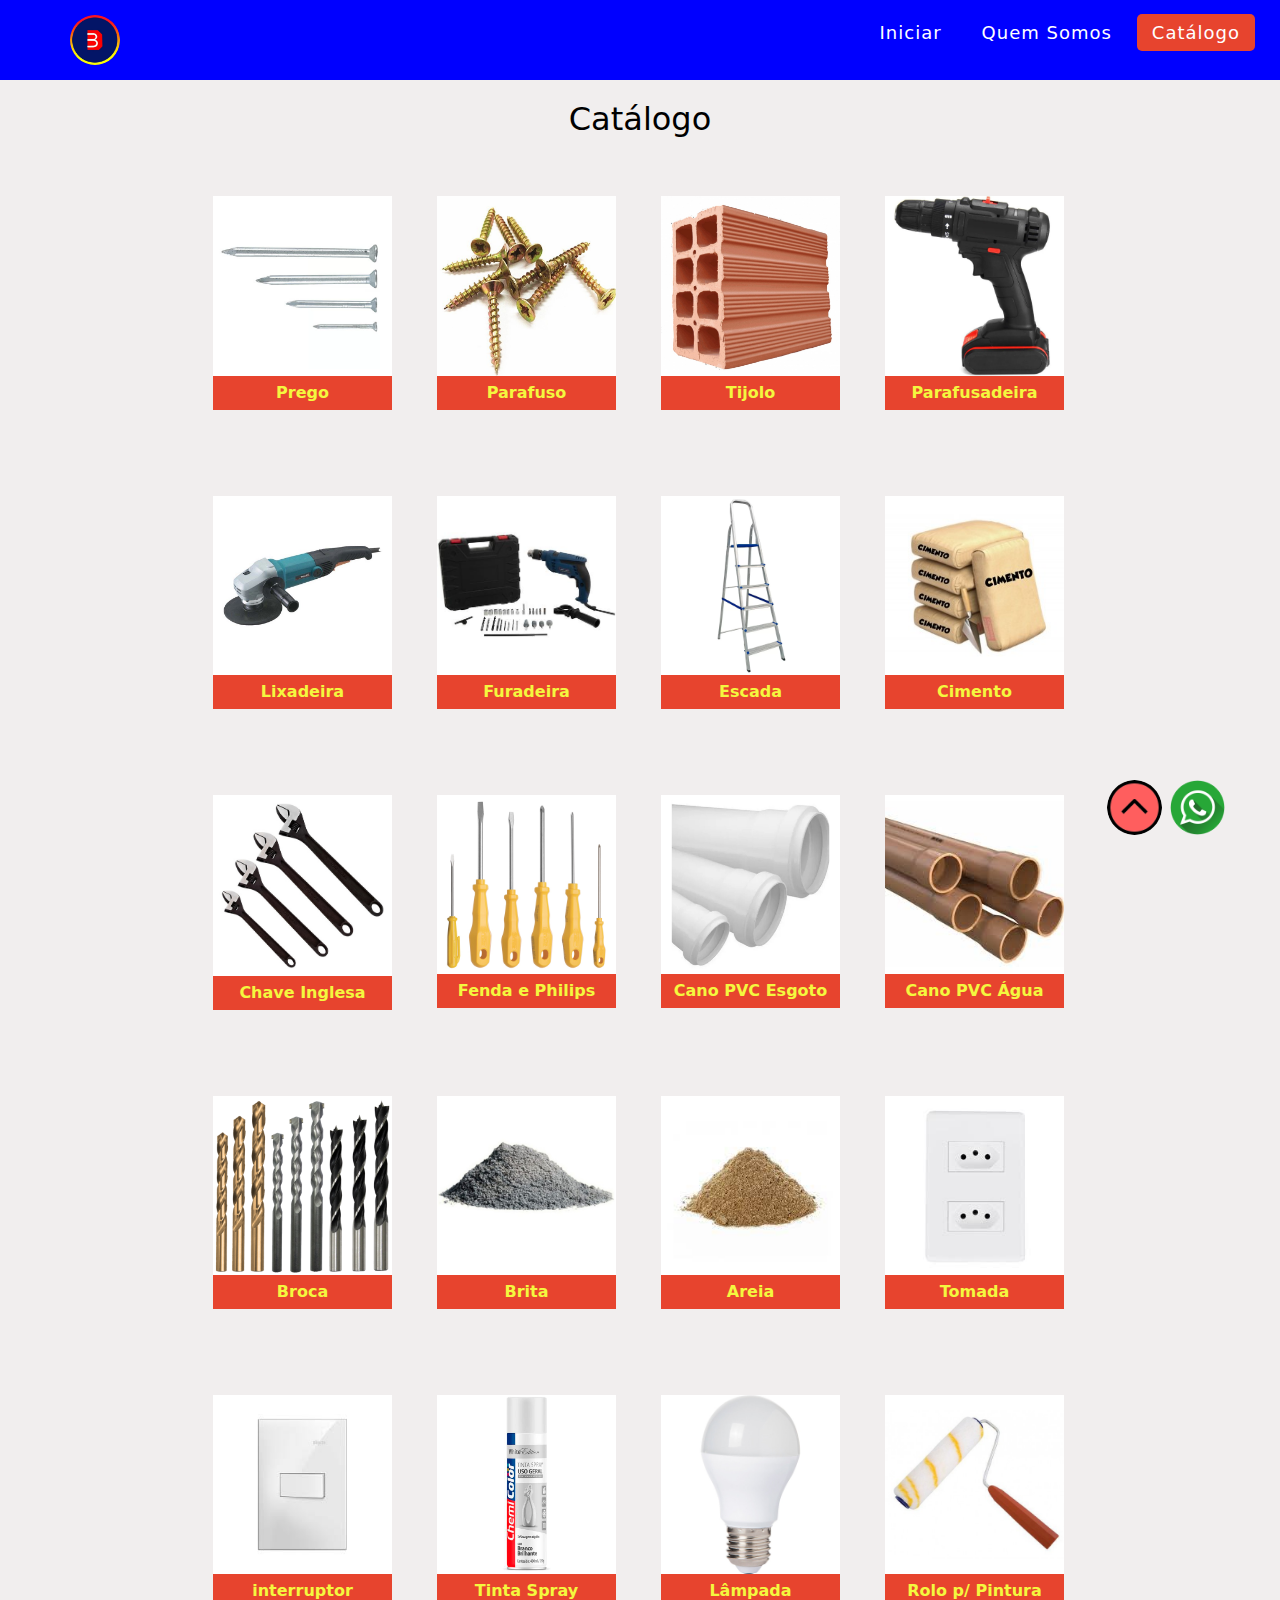
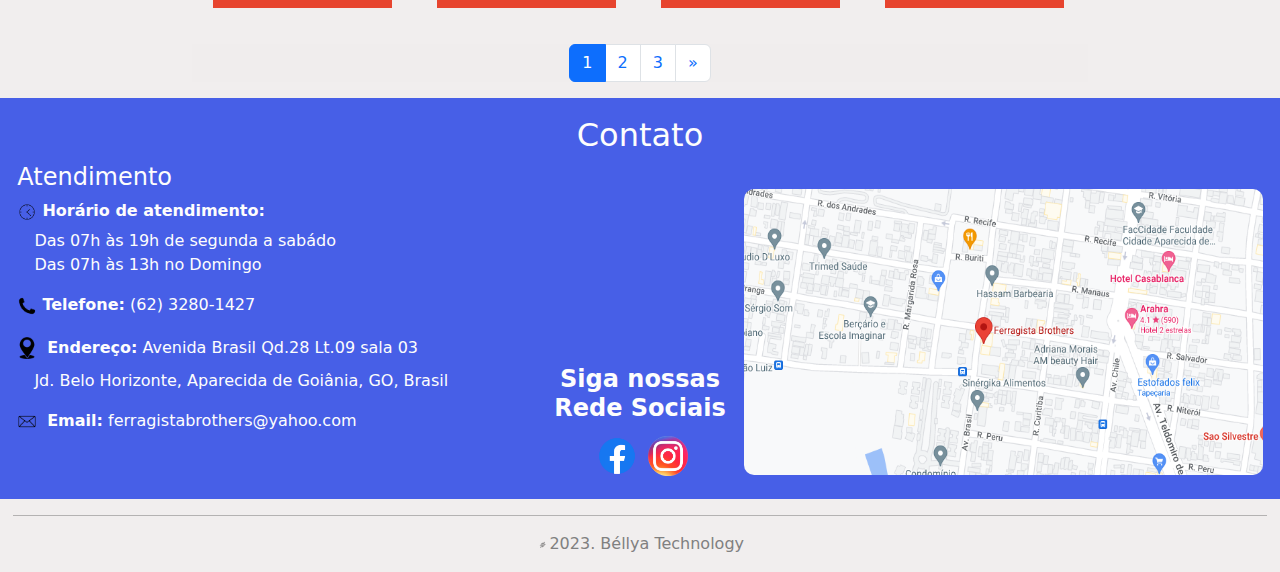
==== commit bb0b6ea2: "Add files via upload" ====
--- a/catalago.html
+++ b/catalago.html
@@ -141,7 +141,7 @@
                       <p class="end" >Das 07h às 19h de segunda a sabádo <br>Das 07h às 13h no Domingo </p>
                       <p style="text-align:left" ><img src="telefone.png" alt="" width="20px"> <b>Telefone:</b> (62) 3280-1427</p>
                       <p class="ender" ><img src="localização.png" alt="" width="30px"> <b>Endereço:</b> Avenida Brasil Qd.28 Lt.09 sala 03 </p>
-                      <p class="end">Belo Horizonte, Aparecida de Goiânia, GO, Brasil</p>
+                      <p class="end"> Jd. Belo Horizonte, Aparecida de Goiânia, GO, Brasil</p>
                       <p class="ender"><img src="carta.png" alt="" width="30px"> <b>Email:</b> ferragistabrothers@yahoo.com</p>
                   </div>
                     <!--inicio da caixa de rede social e imagem e link-->
@@ -178,7 +178,7 @@
 <!--início do rodape da marca-->
 <hr class="marca"> 
 <div style="color:gray;">
-  <p> <img src="logobellya.png" alt="" width="5%" height="5%">2023.  Béllya Technology</p>
+  <p> <img src="logobellya.png" alt="" class="logoBellya">2023.  Béllya Technology</p>
 </div>
 <!--fim do radape da marca-->
 
--- a/style.css
+++ b/style.css
@@ -27,7 +27,13 @@
 .contato{
     margin-left: -21.5% !important;
     margin-right: -21.5% !important;
-}
+    padding: 2%;
+}
+.logoBellya{
+    width:1.5%;
+    height:1.5%;
+}
+
 
 
 .rodape {
@@ -109,6 +115,10 @@
     display: none;
 }
 @media (max-width: 920px){
+    .logoBellya{
+        width:5%;
+        height:5%;
+    }
     nav .menu-btn i{
         display: block;
     }
